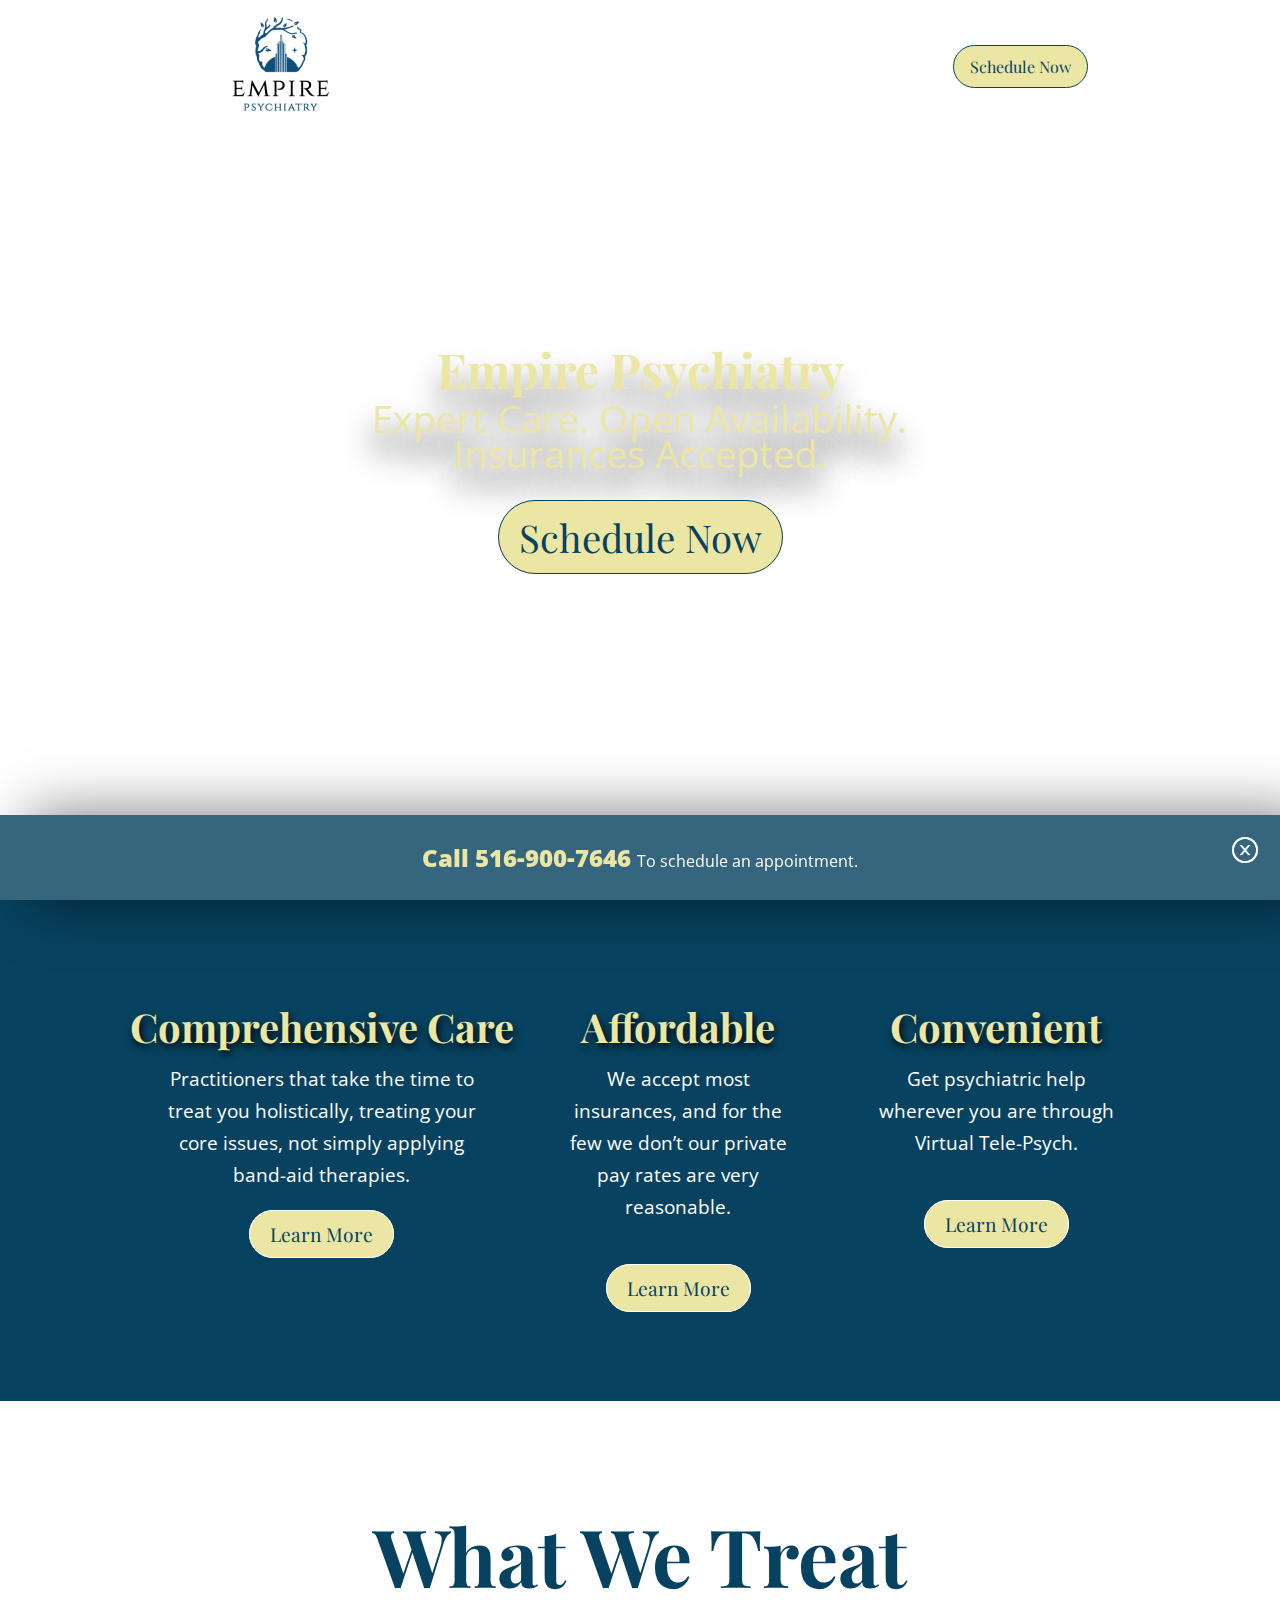
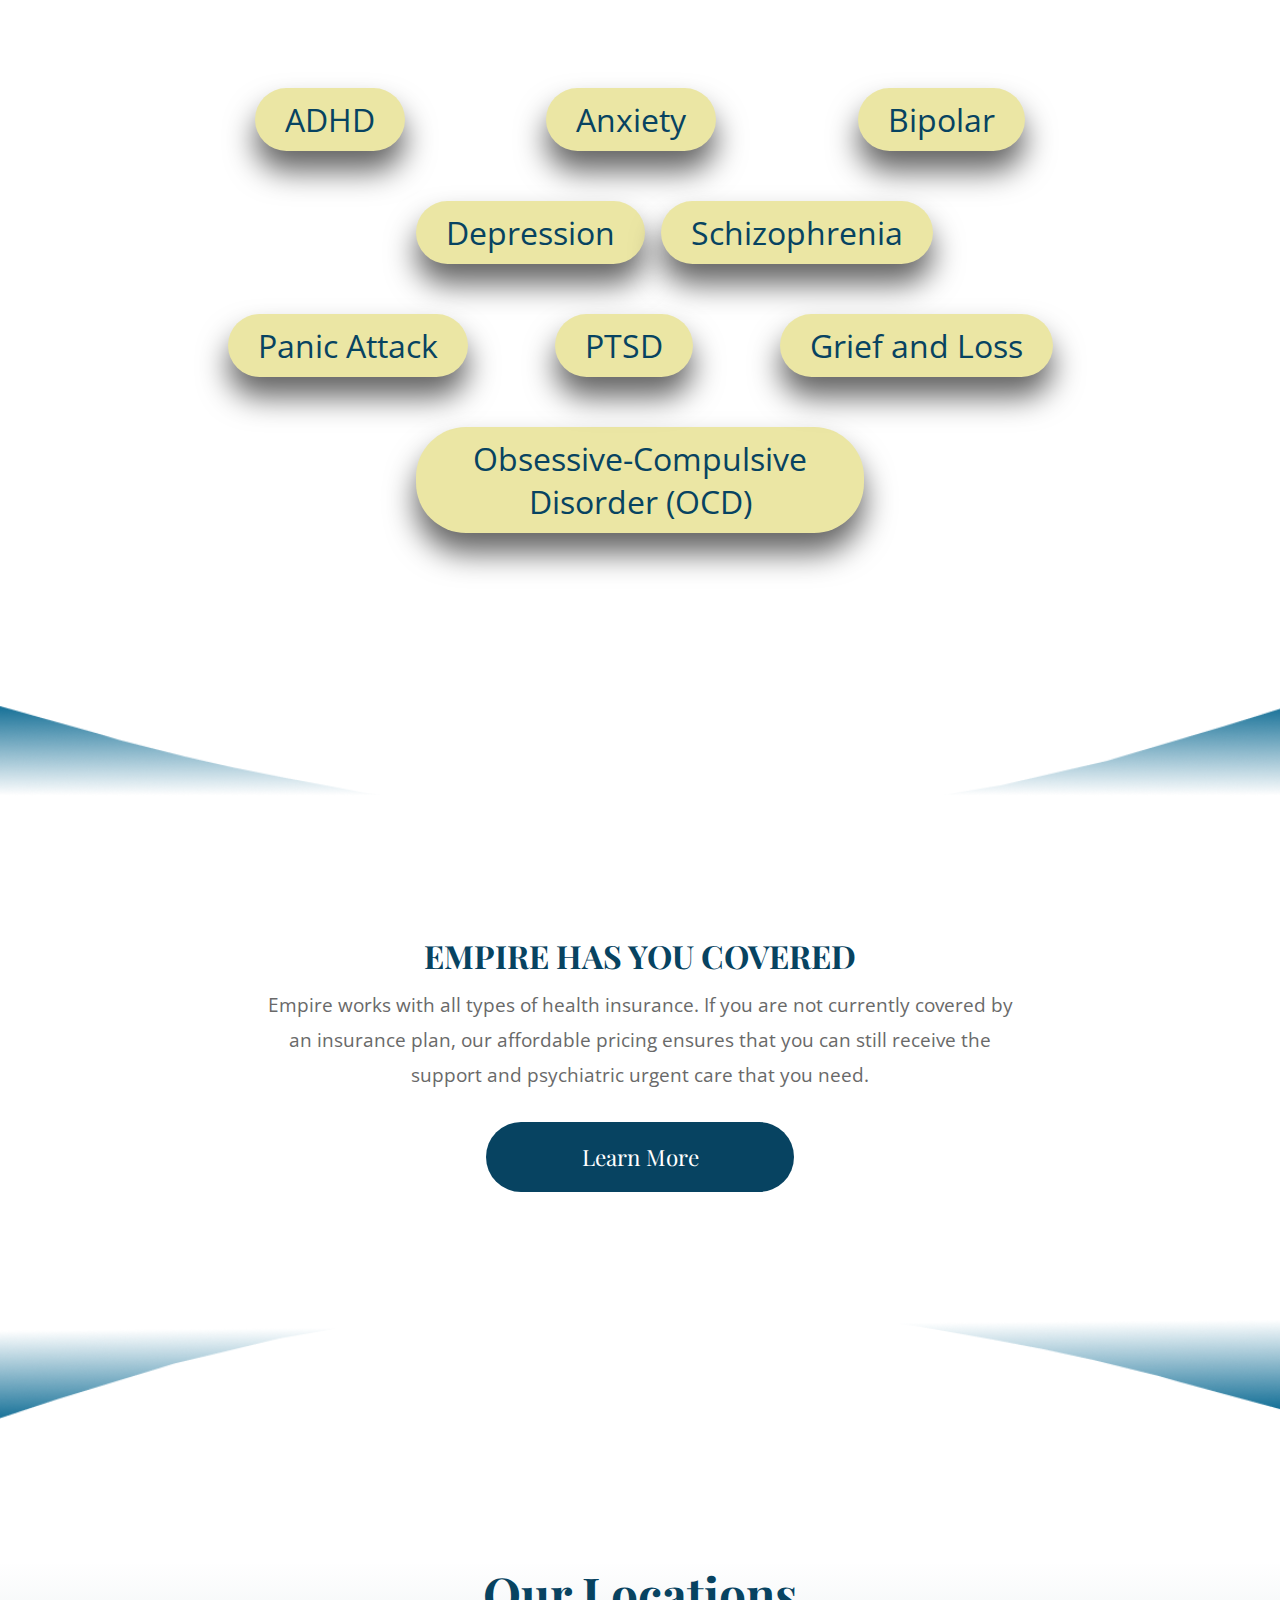
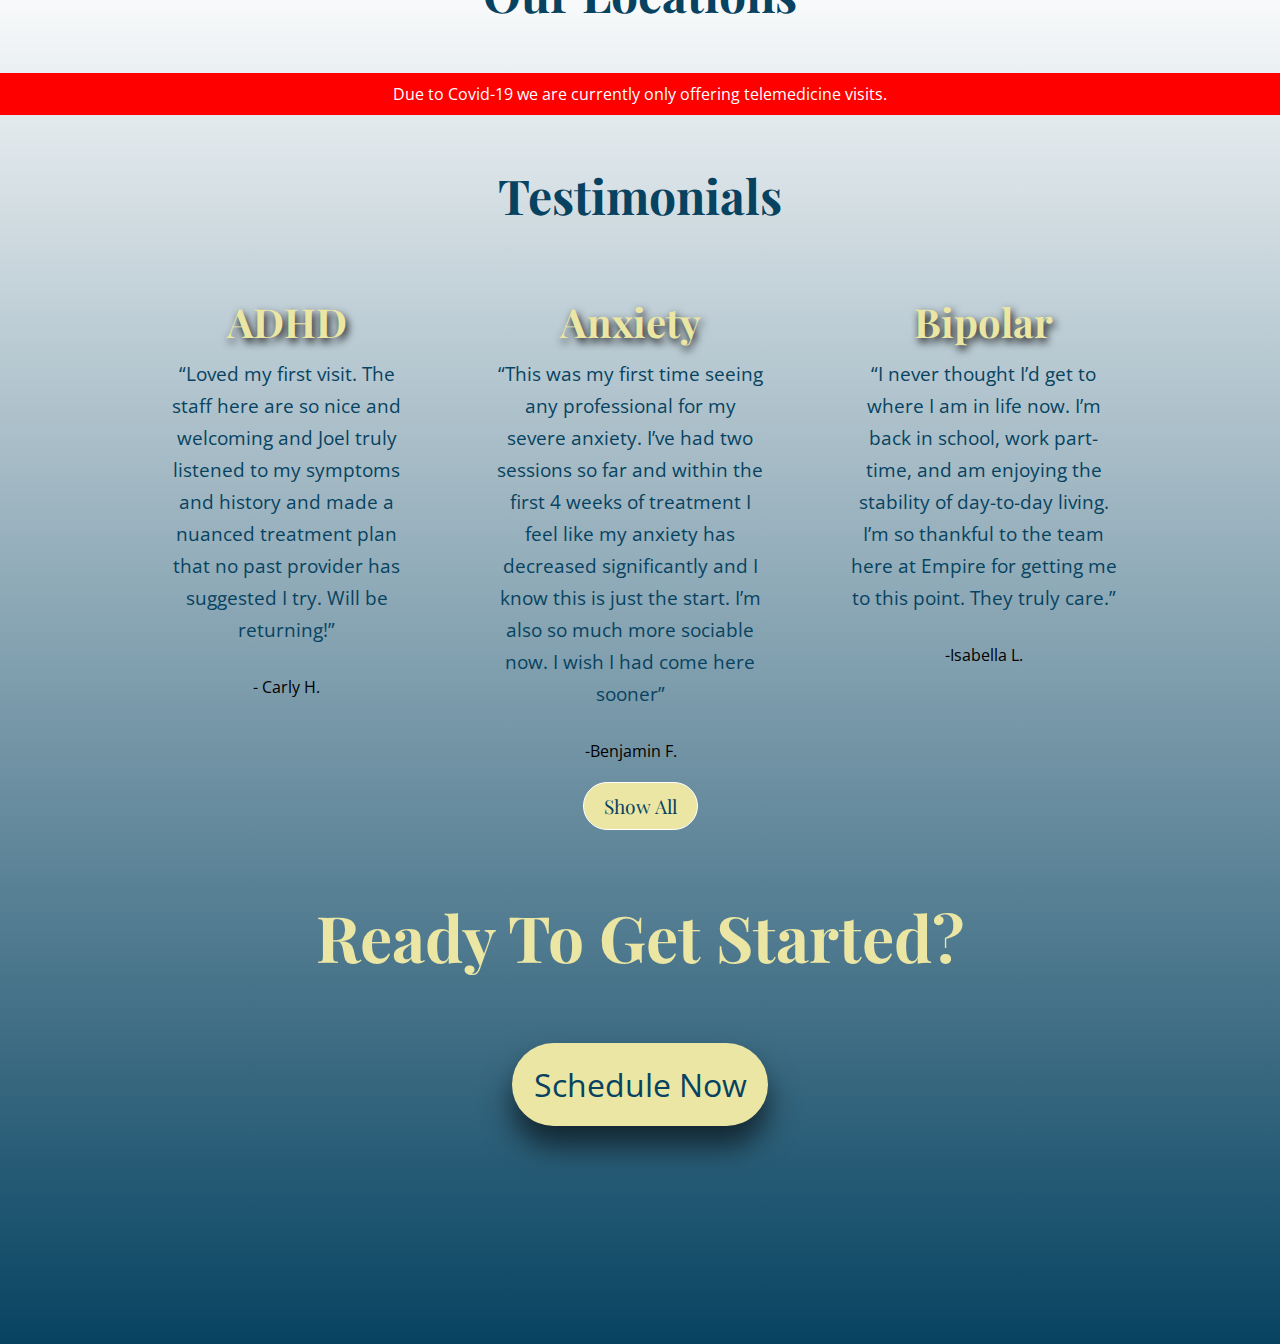
==== index.html @ 3fda1653 "nav change" ====
<!DOCTYPE html>
<html lang="en">
<head>
    <meta charset="UTF-8">
    <meta name="viewport" content="width=device-width, initial-scale=1.0">
    <title>Empire Psychiatry | Home</title>
    
<link rel="preconnect" href="https://fonts.gstatic.com">
<link href="https://fonts.googleapis.com/css2?family=Open+Sans&family=Playfair+Display:wght@500&display=swap" rel="stylesheet">
    <link rel="stylesheet" href="style.css">
</head>
<body>
    

    <nav id="navbar">
        
        <div class="innerNav">
            <div id="logo">
               <a href="/"> <img src="images/BlueTransparent.png" alt=""></a>
            </div>
            <div class="links">
                <ul>
                    <li><a href="#">Home</a></li>
                    <li><a href="/about.html">About Us</a></li>
                    <li><a href="#whatWeTreat">Services</a></li>
                    <li><a href="/fees.html">Fees</a></li>
                    <li>     <a data-check="noActive" class="btn lrg" href="/schedule.html"> Schedule Now</a></li>
                </ul>
            </div>
        </div>
        
       <div onclick="openNav()" class="openMobile"><img src="/images/open.png" alt=""></div>
    </nav>
  
    <video playsinline autoplay muted loop  id="bgvid">
        <source src="mainVid.mp4" type="video/mp4">
      </video>
      <header class="viewport-header">
        <div>
            <h1>
                Empire Psychiatry
              </h1>
              <p>Expert Care. Open Availability. Insurances Accepted.</p>
                   <a data-check="noActive" class="btn lrg" href="/schedule.html"> Schedule Now</a>
        </div>
      </header>
      <div id="topCards">
        <div  class="cards">
          <div class="card">
              <div>
                <h2>Comprehensive Care</h2>
                <p>Practitioners that take the time to treat you holistically, treating your core issues,  not simply applying band-aid therapies.</p>
                <a href="/about.html" class="btn">Learn More</a>
              </div>
          </div>
          <div class="card">
            <div>
              <h2>Affordable </h2>
              <p>We accept most insurances, and for the few we don’t our private pay rates are very reasonable. </p>
                <br>
              <a href="/fees.html" class="btn">Learn More</a>
            </div>
        </div>
        <div class="card">
            <div>
              <h2>Convenient</h2>
              <p>Get psychiatric help wherever you are through Virtual Tele-Psych.</p>
              <br>
              <a href="#tele" class="btn">Learn More</a>
            </div>
        </div>
      </div>
      </div>
      
      <div class="content">
          
          <div id="whatWeTreat">
            <h2>What We Treat</h2>
            <div class="bubbles">
                <div class="bubbleTop">
                    <div data-name="adhd" class="bubble ">ADHD </div>
                    <div data-name="anx" class="bubble ">Anxiety </div>
                    <div data-name="bip" class="bubble ">Bipolar </div>
                </div>
                <div class="bubbleMid">
                    <div data-name="depr" class="bubble ">Depression </div>
                    <div data-name="schiz" class="bubble ">Schizophrenia </div>
                </div>
                <div class="bubbleMid2">
                    <div data-name="panA" class="bubble ">Panic Attack </div>
                    <div data-name="ptsd" class="bubble ">PTSD </div>
                    <div data-name="grief" class="bubble ">Grief and Loss </div>
                </div>
                <div class="bubbleBottom">
                    <div data-name="ocd" class="bubble ">Obsessive-Compulsive Disorder (OCD) </div>
                </div>
            </div>
      </div>
      </div>
     
      <div id="covered">
<div class="leaf">
    <h2>EMPIRE HAS YOU COVERED</h2>
    <p>Empire works with all types of health insurance. If you are not currently covered by an insurance plan, our affordable pricing ensures that you can still receive the support and psychiatric urgent care that you need.</p>
    <a href="/fees.html" class="btn noBorder">Learn More</a>
</div>
      </div>
<div class="content2">
    <div id="locations">
        <h3>Our Locations</h3>
        <p style="background: red; color: white; padding: 10px">Due to Covid-19 we are currently only offering telemedicine visits. </p>
    </div>
          <div id="testimonials">
              <h3>Testimonials</h3>
            <div class="cards test">
                <div class="card">
                    <div>
                      <h2>ADHD</h2>
                      <p>“Loved my first visit. The staff here are so nice and welcoming and Joel truly listened
                        to my symptoms and history and made a nuanced treatment plan that no past
                        provider has suggested I try. Will be returning!”</p>
                     <span>- Carly H.</span>
                    </div>
                </div>
                <div class="card">
                  <div>
                    <h2>Anxiety</h2>
                    <p>“This was my first time seeing any professional for my severe anxiety. I’ve had two
                      sessions so far and within the first 4 weeks of treatment I feel like my anxiety has
                      decreased significantly and I know this is just the start. I’m also so much more
                      sociable now. I wish I had come here sooner”</p>
                   <span> -Benjamin F.</span>
                  </div>
              </div>
              <div class="card">
                  <div>
                    <h2>Bipolar</h2>
                    <p>“I never thought I’d get to where I am in life now. I’m back in school, work part-time,
                      and am enjoying the stability of day-to-day living. I’m so thankful to the team here at
                      Empire for getting me to this point. They truly care.”</p>
                   <span>-Isabella L.</span>
                  </div>
              </div>
             
            </div>
            <div class="showTest">
              <button id="showTestBtn" class="btn">Show All</button>
            </div>
            <div class="hiddenTest">
              <div class="card">
                <div>
                  <h2>Depression</h2>
                  <p>“My memory was foggy for months and I was always tired, among a few other issues
                    I was having. I decided to get treatment by Empire for what I thought was insomnia,
                    but after my first meeting I was diagnosed with depression. By targeting my
                    depression, my other symptoms got so much better. I have more energy, and my
                    mental clarity is the way it used to be years ago. Thank you for such a thorough
                    assessment, and for knowing how to treat me better than I would’ve ever thought.”</p>
                 <span>- Konstantin C.</span>
                </div>
            </div>
            <div class="card">
              <div>
                <h2>PTSD</h2>
                <p>“I’ve been dealing with PTSD the last few years and have been a mess, to say the
                  least. I’ve tried pretending everything was fine until I knew I needed help. Dr. Joel
                  has been amazing, and I finally see a path towards normalcy. The entire staff is so
                  warm and welcoming and made me feel at ease. Highly recommend.”</p>
               <span>- Daniel L.</span>
              </div>
          </div>
          <div class="card">
              <div>
                <h2>Panic</h2>
                <p>“There is no magic bullet for panic disorder. There is appropriate medication,
                  therapy and guidance, and a ton of hard work. I never thought I could take the steps
                  to get better until I came here and started treatment at Empire. Things are still a
                  challenge for me, but I have come so far under their care. I am so grateful.”</p>
               <span>- Dawn R.</span>
              </div>
          </div>
          <div class="card">
            <div>
              <h2>General</h2>
              <p>“This is the first place that I actually look forward to going to sessions. Everyone is so
                nice, and I was weaned off a ton of unnecessary medications my previous doctor put
                me on, and switched to only a couple that make such a improvement in my
                symptoms. The difference with Empire is night and day.”</p>
             <span>- Sonya J.</span>
            </div>
        </div>
            </div>
          </div>
    
          <div id="ready">
              <h3>Ready To Get Started?</h3>
              
                <div class="bubbleBottom">
                 
                  <a class="bubble noBorder"href="/schedule.html"> Schedule Now</a>
                </div>
                
           
          </div>
</div>
<!-- The Modal -->
<div id="myModal" class="modal">

    <!-- Modal content -->
    <div class="modal-content">
      <span class="close">&times;</span>
      <h3 id="theTitle"></h3>
      <p id="theBody"></p>
      <a data-check="noActive" class="btn lrg" href="/schedule.html"> Schedule Now</a>
    </div>
  
  </div>
 <!-- The overlay -->
 <div id="myNav" class="overlay">

    <!-- Button to close the overlay navigation -->
    <a href="javascript:void(0)" class="closebtn" onclick="closeNav()">&times;</a>
  
    <!-- Overlay content -->
    <div class="overlay-content">
       <a  href="#">Home</a>
       <a href="/about.html">About Us</a>
       <a href="#whatWeTreat">Services</a>
       <a href="/fees.html">Fees</a>
       <a class="btn" href="/schedule.html">Schedule Now</a>
    </div>
  
  </div>
  
<footer>
  <img src="/images/close.png" alt="">
  <div>
    <p><a href="tel:+1 516-900-7646 ">Call 516-900-7646 </a>To schedule an appointment.</p>

  </div>
</footer>
  <script src="info.js"></script>
    <script src="main.js"></script>
</body>
</html>
---- style.css ----
@import url('https://fonts.googleapis.com/css2?family=Yellowtail&display=swap');

:root {
    --main-bg-color: #074361;
    --secondary: #ebe6a4;
  }
  

* {
    box-sizing: border-box;
}

html{
    scroll-behavior: smooth;
}

body {
    margin: 0;
    padding: 0;
    font-family: 'Open Sans', sans-serif;
   
}

footer{
    position: fixed;
    bottom: 0;
    left: 0;
    width: 100%;
    padding: 10px 0;
    background:#074361d0;
    box-shadow: 30px 0 60px rgba(0, 0, 0, 0.541);
    animation: fadeInUp ease 3s ;
    animation-iteration-count: 1; 
    animation-fill-mode: forwards; 
}

footer div{
    width: 70%;
    margin: 0 auto;
    text-align: center;
}

footer img {
    position: absolute;
    right: 20px;
    top: 20px;
    cursor: pointer;
}

footer div p a {
    font-size: 24px;
    text-decoration: none;
    color: var(--secondary);
    font-weight: 900;
}

footer div p {
    color: white;
}

#topCards{
    background: var(--main-bg-color);
}
.big{
    font-family: 'Playfair Display', serif;
    font-size: 1.8rem;
}

h1, nav a, .btn {
    /* font-family: 'Cinzel Decorative', cursive; */
    font-family: 'Playfair Display', serif;
}
.cursive{
    font-family: 'Yellowtail', cursive;
    font-size: 2rem;
}
nav{
    width: 100%;
    height: auto;
    background:#d3dbdf00;
    position: absolute;
    top: 0;
    left: 0;
  z-index: 99;
  animation: fadeInDown ease 3s ;
    animation-iteration-count: 1; 
    animation-fill-mode: forwards; 
}
.noAnim{
    animation: none;
}
.innerNav{
    width: 70%;
    margin: 0 auto;
    display: grid;
    padding: 10px 0 20px 0;
    grid-template-columns: 20% 80%;
}

#logo, .links{
    width: 100%;

}

#logo{
    display: flex;
    justify-content: center;
    align-items: center;
}

.links{
    display: flex;
    justify-content: center;
    align-items: center;
}

.links ul {
    list-style-type: none;
    display: flex;
    justify-content: space-between;
    align-items: center;
    width: 100%;
    height: 100%;
}

.links li{
    width: 100%;
    height: 100%;
    display: flex;
    justify-content: center;
    align-items: center;
}

.links a {
    text-decoration: none;
    color:  white;
    font-size: 1.3rem;
    transition: 0.5s;
}

.links a:hover{
    /* text-decoration: overline; */
    color: var(--secondary);
}

.btn{
    background:var(--secondary);
    color:  var(--main-bg-color) !important;
    border: 1px solid #ffffff;
    padding: 10px 20px;
    border-radius: 50px;
    text-decoration: none !important;
    transition: 0.5s;
    text-align: center;
}

.btn:hover{
    background:  var(--main-bg-color);
    color: #ffffff !important;
    box-shadow: 0 20px 30px rgba(0, 0, 0, 0.541);
}
main{
    width: 100vw;
    height: 80vh;
    
    overflow: hidden;
}

/* .mobileNav{
    width: 300px;
    height: 100vh;
    position: fixed;
    top: 0;
    left: 0;
    background: white;
}

.mobileNav ul{
    list-style: none;
    margin: 0 auto;
    width: 90%;
    display: grid;

} */


video {
    object-fit: cover;
    width: 100%;
    height: 100%;
    position: absolute;
    top: 0;
    left: 0;
    animation: fadeInAnimation ease 3s ;
    animation-iteration-count: 1; 
    animation-fill-mode: forwards; 
  }

  .viewport-header {
    position: relative;
    width: 100%;
    height: 100vh;
    text-align: center;
    display: flex;
    align-items: center;
    justify-content: center;
    /* margin: 0 0 50px 0; */
    /* padding-top: 100px; */
     animation: fadeInLeft ease 3s ;
    animation-iteration-count: 1; 
    animation-fill-mode: forwards; 

  }

  .schedule-header{
    position: relative;
    width: 100%;
    /* height: 100vh; */
    text-align: center;
    
    display: flex;
    align-items: center;
    justify-content: center;
    /* margin: 0 0 50px 0; */
    /* padding-top: 100px; */
     
    background:linear-gradient(var(--main-bg-color),rgba(255, 255, 255, 0.801) 10% );

  }

  .schedule-header h1{
      color: var(--main-bg-color);
      font-size: 3rem;
      
  }

  .schedule-header h2{
      color :var(--main-bg-color);
      width: 60%;
      margin: 0 auto;
  }

  .scheduleOverlay{
    padding: 200px 0;
    width: 100%;
    height: 100%;
    background: rgba(255, 255, 255, 0);
    display: flex;
    justify-content: center;
    align-items: center;
    text-align: center;
    
}

.fees-header{
    position: relative;
    width: 100%;
    height: 100vh;
    text-align: center;
    
    
    /* margin: 0 0 50px 0; */
    
     
    background:linear-gradient(var(--main-bg-color), white);

}

.feesOverlay{
    padding-top: 100px;
    width: 100%;
    height: 100%;
    background: rgba(0, 0, 0, 0.274);
    display: flex;
    justify-content: center;
    align-items: center;
    text-align: center;
}

.feesOverlay .cont{
    width: 70%;
    margin: 0 auto;
    background: var(--secondary);
    padding: 20px;
    border-radius: 0.3rem;
    color: var(--main-bg-color);
    border: 5px outset;
}

.feesOverlay .cont div{
    width: 60%;
    margin: 0 auto;
    padding-bottom: 50px;
}

.fees-header h1{
    font-size: 3rem;
}

.feesOverlay p{
    font-size: 1.4rem;
}


form .form-all{
    border-radius: 0.3rem !important;
}


  .fadeInLeft {
    animation: fadeInLeft ease 3s ;
    animation-iteration-count: 1; 
    animation-fill-mode: forwards; 
  }

  .fadeInUp{
    animation: fadeInUp ease 3s ;
    animation-iteration-count: 1; 
    animation-fill-mode: forwards; 
  }
#testimonials p, .hiddenTest .card p {
    color: var(--main-bg-color);
}
 

  @keyframes fadeInAnimation { 
    0% { 
        opacity: 0; 
    } 
    100% { 
        opacity: 1; 
     } 
} 
@keyframes fadeInLeft {
    0% {
       opacity: 0;
       transform: translateX(-1000px);
    }
    100% {
       opacity: 1;
       transform: translateX(0);
    }
 } 

 @keyframes fadeInUp{
    0% {
       opacity: 0;
       transform: translateY(1000px);
    }
    100% {
       opacity: 1;
       transform: translateY(0);
    }
 } 

 @keyframes fadeInDown {
    0% {
       opacity: 0;
       transform: translateY(-1000px);
    }
    100% {
       opacity: 1;
       transform: translateX(0);
    }
 } 



  .viewport-header h1{

      font-size: 6rem;
     
      color: var(--secondary);
      padding: 0;
      /* -webkit-text-stroke-width:1.2px;
  -webkit-text-stroke-color: #FFFEF1; */
      margin: 0;
      text-shadow: 0 20px 30px rgba(0, 0, 0, 0.527);
  }

  .viewport-header p{
    padding: 0 0 40px 0;
    margin: 0 auto;
    width: 70%;
    /* -webkit-text-stroke-width: 1px;
  -webkit-text-stroke-color: #0E6C94; */
    color:var(--secondary);
    text-shadow: 0 20px 30px rgba(0, 0, 0, 0.795);
    font-size: 2.7rem;
    /* font-weight: bold; */
  }

  .viewport-header .btn{
      font-size: 2.4rem;
    
  }



  .content{
    background:white;
  }

  .content2{
    background: linear-gradient(#ffffff00,  var(--main-bg-color));
  }

.cards{
    padding:100px 0;
    width: 80%;
    margin: 0 auto;
    display: grid;
    grid-template-columns: repeat(3, auto);
    grid-gap: 1em;
    
}

.card {
    text-align: center;
    width: 100%;
    height: 100%;
    display: grid;
}

.card h2{
    font-size: 2.5rem;
    color: var(--secondary);
    margin: 0;
    padding: 0;
    text-shadow: 2px 4px 8px black;
    font-family: 'Playfair Display', serif;
}

.card p{
    font-size: 1.2rem;
    margin: 10px auto 30px auto;
    color:white;
    line-height: 2rem;
   width: 80%;
    /* font-weight: bold; */
}

.card .btn {
    font-size: 1.2rem;
}

.bubbles{
    width: 70%;
    margin: 0 auto;
    padding: 30px 0;
    text-align: center;
}

.bubbleTop{
    width: 100%;
    display: grid;
    grid-template-columns: repeat(3, auto);
    grid-gap: 1em;
    text-align: center;
    
}

.bubbleMid{
    width: 50%;
    display: grid;
    grid-template-columns: repeat(2, auto);
    text-align: center;
    grid-gap: 1em;
    margin: 50px auto;
}

.bubbleMid2{
    width: 100%;
    display: grid;
    text-align: center;
    grid-template-columns: repeat(3, auto);
    grid-gap: 1em;
}

.bubbleBottom{
    margin: 50px auto;
        width: 50%; 
}
.bubble{
    background: var(--secondary);
    padding: 10px 30px;
    border-radius: 50px;
    width: auto;
    font-size: 2rem;
    margin: 0 auto;
    color:  var(--main-bg-color);
    box-shadow: 0 20px 30px rgba(0, 0, 0, 0.61);
    cursor: pointer;
    transition: 0.5s;
    text-decoration: none;
}

.bubble:hover{
    background:   var(--main-bg-color);
    color: var(--secondary);
    box-shadow: 0 10px 15px rgba(0, 0, 0, 0.466);
}
#whatWeTreat {
    text-align: center;
}

#whatWeTreat h2{
    font-size: 5rem;
    color: var(--main-bg-color);
    margin: 0;
    padding: 100px 0 50px 0;
    font-family: 'Playfair Display', serif;
}

#whatWeTreat p{
    color: #696969;
}

#covered{
    width: 100%;
  height:100vh;
    text-align: center;
    background: url(/images/backgroundSwoop.png) no-repeat;
    background-size: cover;
    background-position: center;
    display: flex;
    justify-content: center;
    align-items: center;
}

#covered div{
    width: 60%;
    margin: 0 auto;
}

#covered h2{
    font-size: 3rem;
    color:  var(--main-bg-color);
    font-family: 'Playfair Display', serif;
    padding: 0;
    margin: 0;
}

#covered p{
    font-size: 2em;
    line-height: 3.5rem;
    color: #696969;
    padding: 0;
    margin: 10px 0 30px 0;
}



#covered .btn{
    background:  var(--main-bg-color) !important;
    color: white !important;
    font-size: 1.4rem;
}

#testimonials, #locations , #ready{
    text-align: center;
  
}

#testimonials, #ready{
    text-align: center;
    min-height: 50vh;
}

#testimonials h3, #locations  h3{
    font-size: 3rem;
    color:  var(--main-bg-color);
    font-family: 'Playfair Display', serif;

}

#ready h3{
    font-size: 4rem;
    color: var(--secondary);
    font-family: 'Playfair Display', serif;
}

#testimonials .test {
    padding: 20px 0 20px 0;
}

.ready img{
    width: 100px;
}



  .noBorder{
      border:none;
      width: 40%;
      margin: 0 auto;
      display: block;
      padding: 20px;
  }

  /* The Modal (background) */
.modal {
    display: none; /* Hidden by default */
    position: fixed; /* Stay in place */
    z-index: 1; /* Sit on top */
    left: 0;
    top: 0;
    width: 100%; /* Full width */
    height: 100%; /* Full height */
    overflow: auto; /* Enable scroll if needed */
    background-color: rgb(0,0,0); /* Fallback color */
    background-color: rgba(0,0,0,0.4); /* Black w/ opacity */
  }
  
  /* Modal Content/Box */
  .modal-content {
    background: var(--main-bg-color);
    margin: 15% auto; /* 15% from the top and centered */
    padding: 20px 20px 40px 20px;
    border: 10px outset #888;
    border-radius: 0.3rem;
    width: 80%; /* Could be more or less, depending on screen size */
    text-align: center;
  }
  
  /* The Close Button */
  .close {
    color: var(--secondary);
    float: right;
    font-size: 28px;
    font-weight: bold;
  }
  
  .close:hover,
  .close:focus {
    color: black;
    text-decoration: none;
    cursor: pointer;
  }

  #theTitle{
      color:  var(--secondary);
      font-size: 2.5rem;
      font-family: 'Playfair Display', serif;
  }

  #theBody {
      font-size: 1.4rem;
      width: 70%;
      margin: 0 auto;
      color: var(--secondary);
      padding-bottom: 40px;
  }

  .sticky {
    position: fixed;
    top: 0;
    width: 100%;
    background:  var(--main-bg-color);
    border-bottom: 2px solid white;
  }
  
  /* Add some top padding to the page content to prevent sudden quick movement (as the navigation bar gets a new position at the top of the page (position:fixed and top:0) */
  /* .sticky + .content {
    padding-top: 60px;
  } */

  .sticky a {
      font-size: 1.4rem;
     
  }

  .sticky a:hover{

      color: #b9b9b9;
  }

  .sticky img {
      width: 85px;
  }

  .sticky .innerNav{
      padding: 10px 0;
  }
  

 .contactWrap{
     width: 100%;
     margin: 0 auto;
     text-align: center;
     background: white;
 }
#bigWhite{
    width: 100%;
}

  button{
      font-size: 1.2rem;
      outline: none;
  }

 

  .lrg{
      width: 100% !important;
      font-size: 2rem;
      border: 1px solid  var(--main-bg-color);
  }


.openMobile{
    display: none;
}
  .openMobile img{
      width: 50px;
  }

  .mobileNav{
      display: none;
  }

  /* The Overlay (background) */
.overlay {
    /* Height & width depends on how you want to reveal the overlay (see JS below) */   
    height: 100%;
    width: 0;
    position: fixed; /* Stay in place */
    z-index: 1000; /* Sit on top */
    left: 0;
    top: 0;
    background-color:rgba(16, 66, 100, 0.979); 
    overflow-x: hidden; /* Disable horizontal scroll */
    transition: 0.5s; /* 0.5 second transition effect to slide in or slide down the overlay (height or width, depending on reveal) */
  }
  
  /* Position the content inside the overlay */
  .overlay-content {
    position: relative;
    top: 25%; /* 25% from the top */
    width: 100%; /* 100% width */
    text-align: center; /* Centered text/links */
    margin-top: 30px; /* 30px top margin to avoid conflict with the close button on smaller screens */
  }
  
  /* The navigation links inside the overlay */
  .overlay a {
    padding: 8px;
    text-decoration: none;
    font-size: 36px;
    color: #818181;
    display: block; /* Display block instead of inline */
    transition: 0.3s; /* Transition effects on hover (color) */
  }
  
  /* When you mouse over the navigation links, change their color */
  .overlay a:hover, .overlay a:focus {
    color: #f1f1f1;
  }
  
  /* Position the close button (top right corner) */
  .overlay .closebtn {
    position: absolute;
    top: 20px;
    right: 45px;
    font-size: 60px;
  }
.overlay .btn{
    width: 50%;
    margin: 0 auto;
}

.hiddenTest{
    width: 80%;
    margin: 0 auto;
    display: none;
    grid-template-columns: repeat(4, auto);
    grid-gap: 1em;
}

.about-header{
    background: url(/images/aboutBackground.jpg) no-repeat;
    background-size: cover;
    background-attachment: fixed;
    width: 100%;
    height: 70vh;
   
}
.overlayAbout{
    
    width: 100%;
    height: 100%;
    background: rgba(0, 0, 0, 0.274);
    display: flex;
    justify-content: center;
    align-items: center;
    text-align: center;
}

.overlayAbout div{
    animation: fadeInDown ease 3s ;
    animation-iteration-count: 1; 
    animation-fill-mode: forwards; 
}
.about-header h1{
    font-size: 5rem;
    color: var(--secondary);
    font-family: 'Playfair Display', serif;
}


.colorWrap{
    width: 100%;
    height: 100%;
    padding: 20px;
}
   
.about-body{
    width: 80%;
    margin: 0 auto;
    padding: 20px ;
    /* border: 10px solid #0e6c94; */
    border-radius: 0.3rem;
    background: white;
   
}
.underLine{
    text-decoration: underline;
}


.bigger{
    font-size: 2rem;
    font-family: 'Playfair Display', serif;
}




.about-body .img-box{
    display: inline;
    width: 250px;
    float: right;
    margin: 20px;
}

.about-body img{
    width: 250px;
}

  @media only screen and (max-width: 1600px){
    .links a{
        font-size: 1rem;
    }
.fees-header{
    height: auto;

}

footer img{
    width: 30px;
}
    .feesOverlay{
       padding: 200px 0 100px 0;
       
    }

    .feesOverlay .cont {
        width: 90%;
    }
    .feesOverlay .cont div, .contactWrap{
        width: 90%;
        margin: 0 auto;
    }

    .about-header h1{
        font-size: 3rem;
    }

    .about-body{
        width: 100%;
    }

    .about-body .img-box{
        float: none;
        margin: 0;
        width: 100%;
       position: relative;
        display: block;
    }

    .about-body .img-box img{
        display: block;
        margin: 0 auto;
        width: 30%;
        
    }

    .about-body .img-box .btn, .about-body .img-box img{
        display: block;
    }


    
    nav .btn {
        font-size: 1rem;
        padding: 10px;
    }

    .viewport-header h1 {
        font-size: 3rem;
    }

    .viewport-header p{
        font-size: 2.4rem;
        line-height: 2.2rem;
    }

    #covered{
        background-size: 100% 80%;
    }
    #covered h2{
        font-size: 2rem;
    }

    #covered p{
        font-size: 1.2rem;
        line-height: 2.2rem;
    }
  }

  @media only screen and (max-width: 1024px){
      nav {
          background:  var(--main-bg-color);
          position: fixed;
        z-index: 550;
          border-bottom: none;
      }
      .about-body .img-box img{
       
        width: 50%;
        
    }
      #theBody {
       
        width: 90%;
        margin: 0 auto;
        text-align: left;
        font-size: 1.2rem;
        line-height: 2rem;
    }

      .modal-content {
          margin: 25% auto;
          width: 90%;
      }

      .sticky{
        border-bottom: none;
      }

      #logo img{
          width: 80px;
      }

      .openMobile{
          display: block;
          position: absolute;
          top: 30px;
          right: 20px;
          cursor: pointer;
      }

      /* .openMobile img{
          margin-left: 30px;
      } */

      .innerNav{
          width: 100%;
          padding-left: 10px;
      }

      nav .links{
          display: none;
      }
      .overlay a {font-size: 20px}
      .overlay .closebtn {
        font-size: 40px;
        top: 15px;
        right: 35px;
      }

      .viewport-header h1{
          font-size: 2rem;
      }

      .viewport-header p{
          font-size: 1.5rem;
      }
     .cards{
         display: block;
         padding: 20px 0;
     }
     
     .card{
         margin: 20px 0 60px 0;
     }

     .card p{
         width: 90%;
     }

     #whatWeTreat{
         width: 90%;
         margin: 0 auto;
     }



     .bubbleTop, .bubbleMid, .bubbleMid2, .bubbleBottom{
         display: block;
         width: 100%;
     }
     .bubbles {
        width: 100%;
         margin: 0 auto;
     }
     .bubble{
         font-size: 1rem;
         padding: 10px;
         width: 100%;
         margin: 20px 0;
     }

     #whatWeTreat h2, #covered h2{
         font-size: 3rem;
     }

     .bubbleMid, .bubbleBottom{
         margin: 0 ;
     }

     #covered {
         height: auto;
         margin: 40px auto;
     }

     #covered h2{
         font-size: 1.8rem;
     }
     #covered div{
         width: 90%;
     }

     #covered p{
         font-size: 1.2rem;
         line-height: 2rem;
     }

     .sticky .innerNav{
         padding: 10px;
     }

     #ready .bubble{
         width: 50%;
         margin: 0 auto;
     }

     
    
    
   
  }
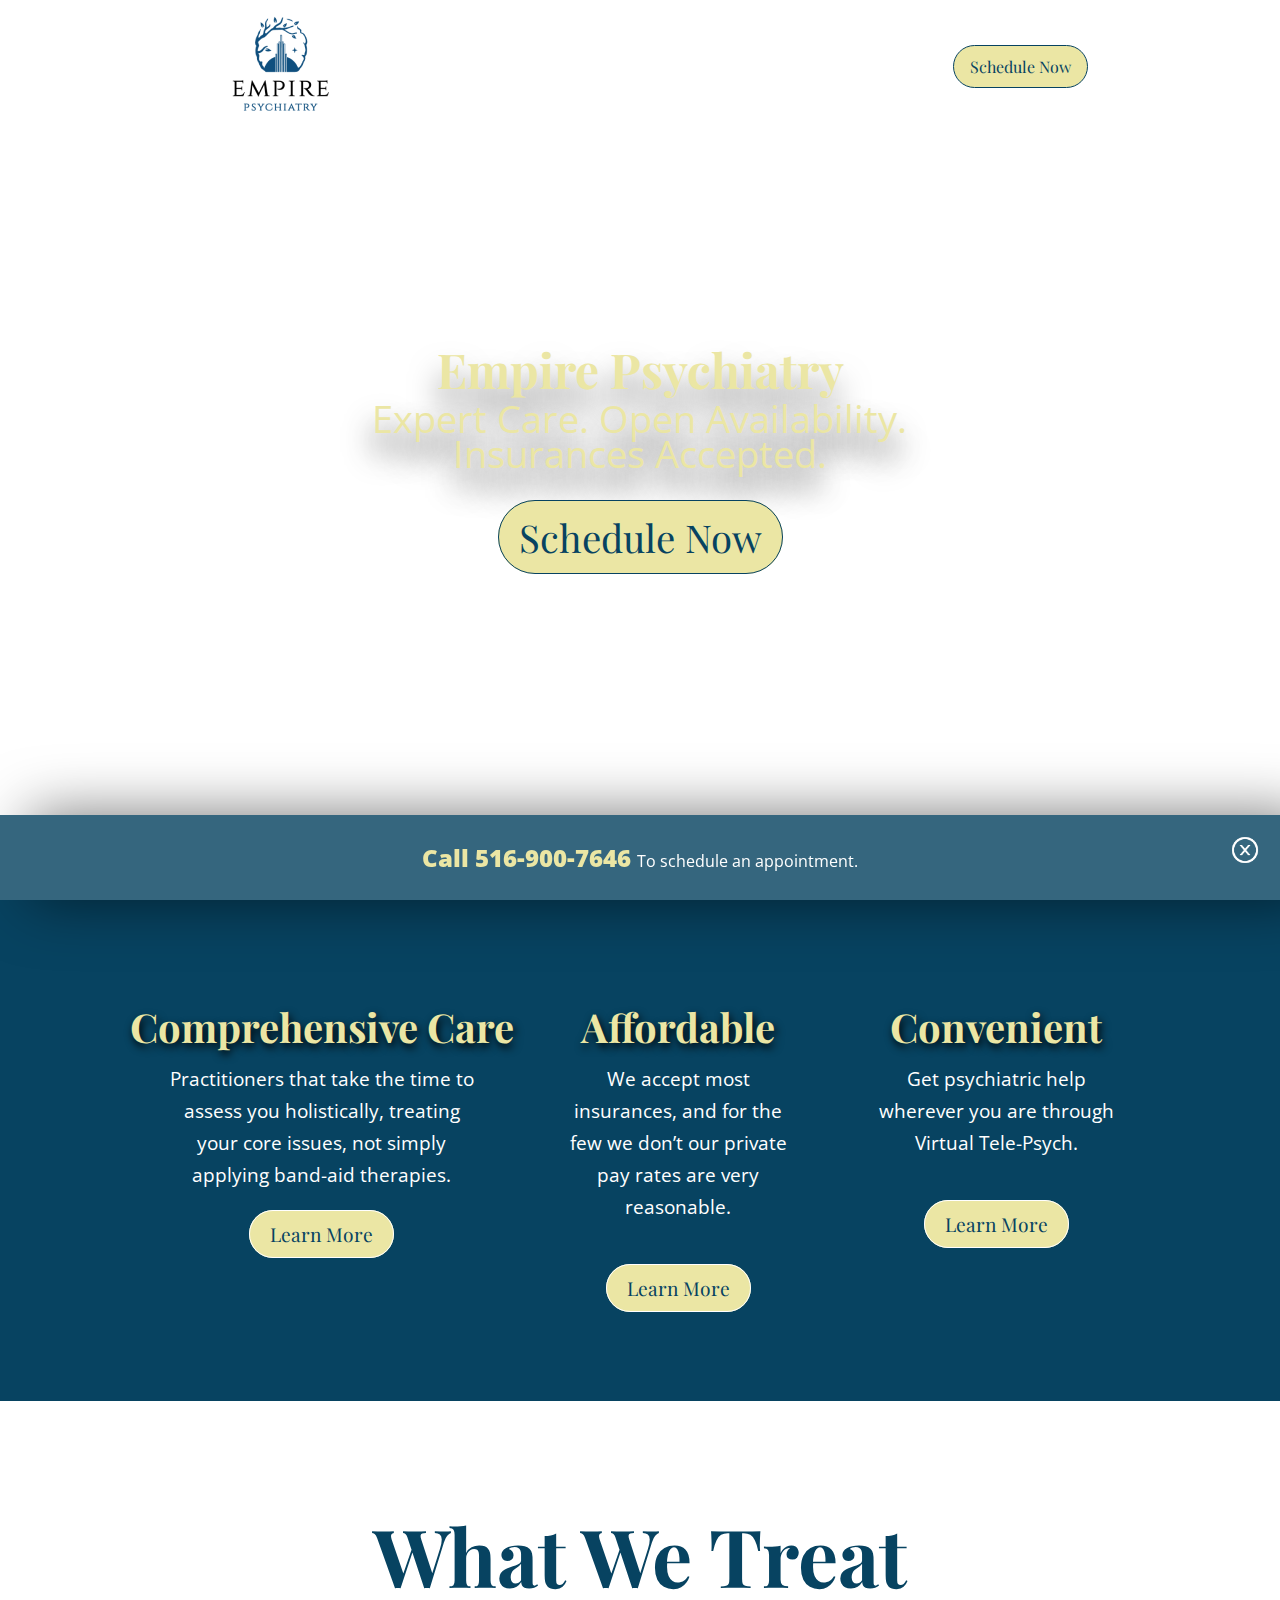
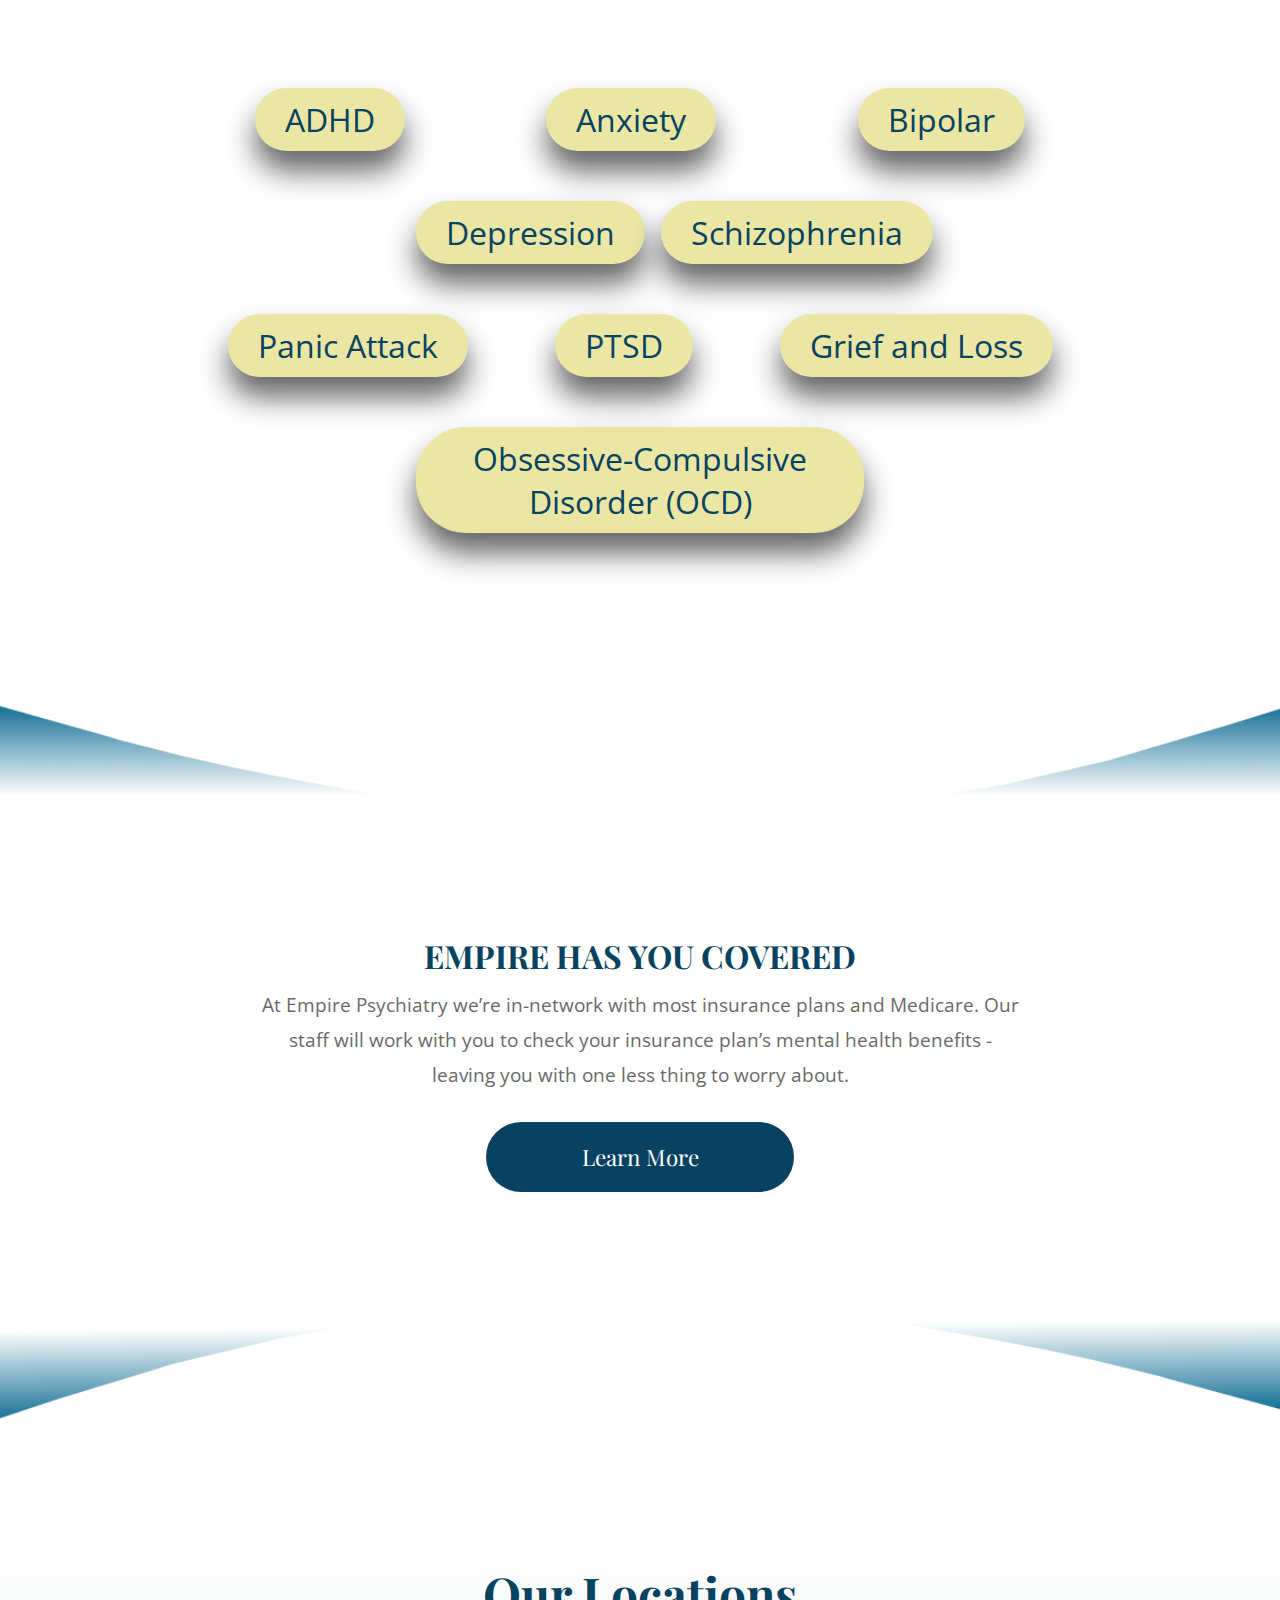
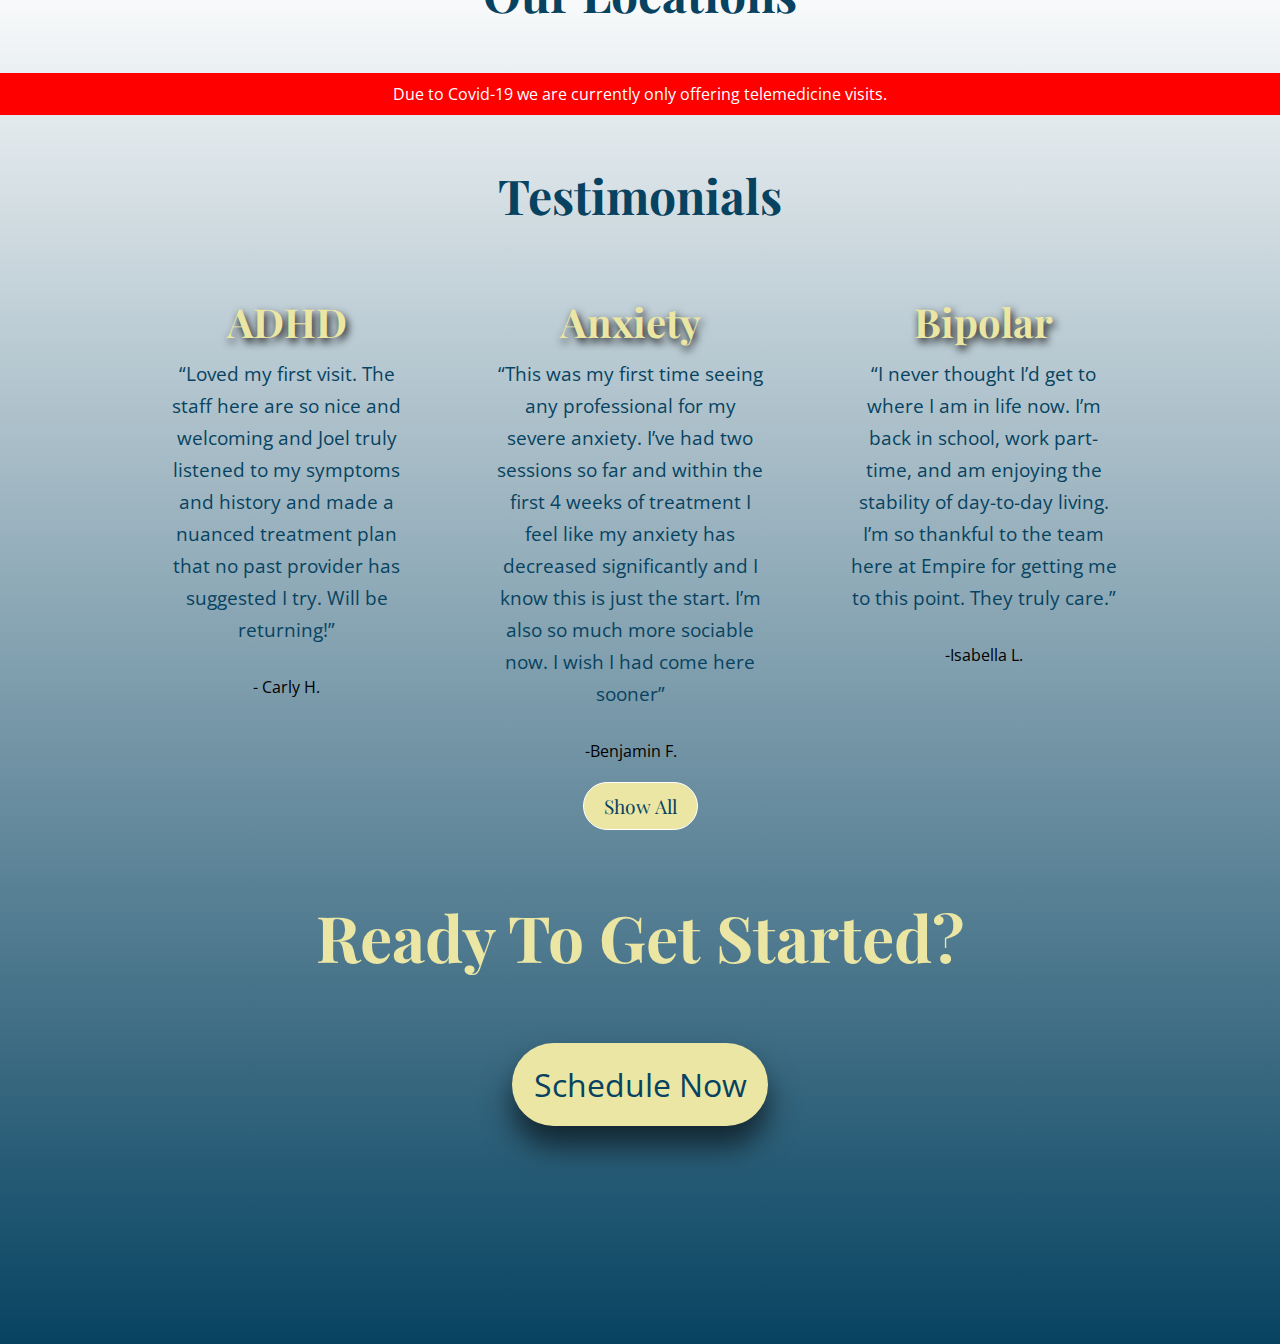
==== commit d246eb7e: "word play" ====
--- a/index.html
+++ b/index.html
@@ -49,7 +49,7 @@
           <div class="card">
               <div>
                 <h2>Comprehensive Care</h2>
-                <p>Practitioners that take the time to treat you holistically, treating your core issues,  not simply applying band-aid therapies.</p>
+                <p>Practitioners that take the time to assess you holistically, treating your core issues,  not simply applying band-aid therapies.</p>
                 <a href="/about.html" class="btn">Learn More</a>
               </div>
           </div>
@@ -66,7 +66,7 @@
               <h2>Convenient</h2>
               <p>Get psychiatric help wherever you are through Virtual Tele-Psych.</p>
               <br>
-              <a href="#tele" class="btn">Learn More</a>
+              <a href="#locations" class="btn">Learn More</a>
             </div>
         </div>
       </div>
@@ -101,7 +101,7 @@
       <div id="covered">
 <div class="leaf">
     <h2>EMPIRE HAS YOU COVERED</h2>
-    <p>Empire works with all types of health insurance. If you are not currently covered by an insurance plan, our affordable pricing ensures that you can still receive the support and psychiatric urgent care that you need.</p>
+    <p>At Empire Psychiatry we’re in-network with most insurance plans and Medicare. Our staff will work with you to check your insurance plan’s mental health benefits - leaving you with one less thing to worry about.</p>
     <a href="/fees.html" class="btn noBorder">Learn More</a>
 </div>
       </div>
--- a/style.css
+++ b/style.css
@@ -20,7 +20,23 @@
     font-family: 'Open Sans', sans-serif;
    
 }
-
+#result{
+    position: absolute;
+    top: 200px;
+    left: 0;
+    width: 100%;
+    text-align: center;
+    background: var(--secondary);
+   
+}
+
+#result a{
+    font-size: 24px;
+}
+
+#result p{
+    color: red;
+}
 footer{
     position: fixed;
     bottom: 0;
@@ -940,6 +956,13 @@
         width: 50%;
         
     }
+
+    .schedule-header h2{
+        width: 90%;
+    }
+
+  
+    
       #theBody {
        
         width: 90%;
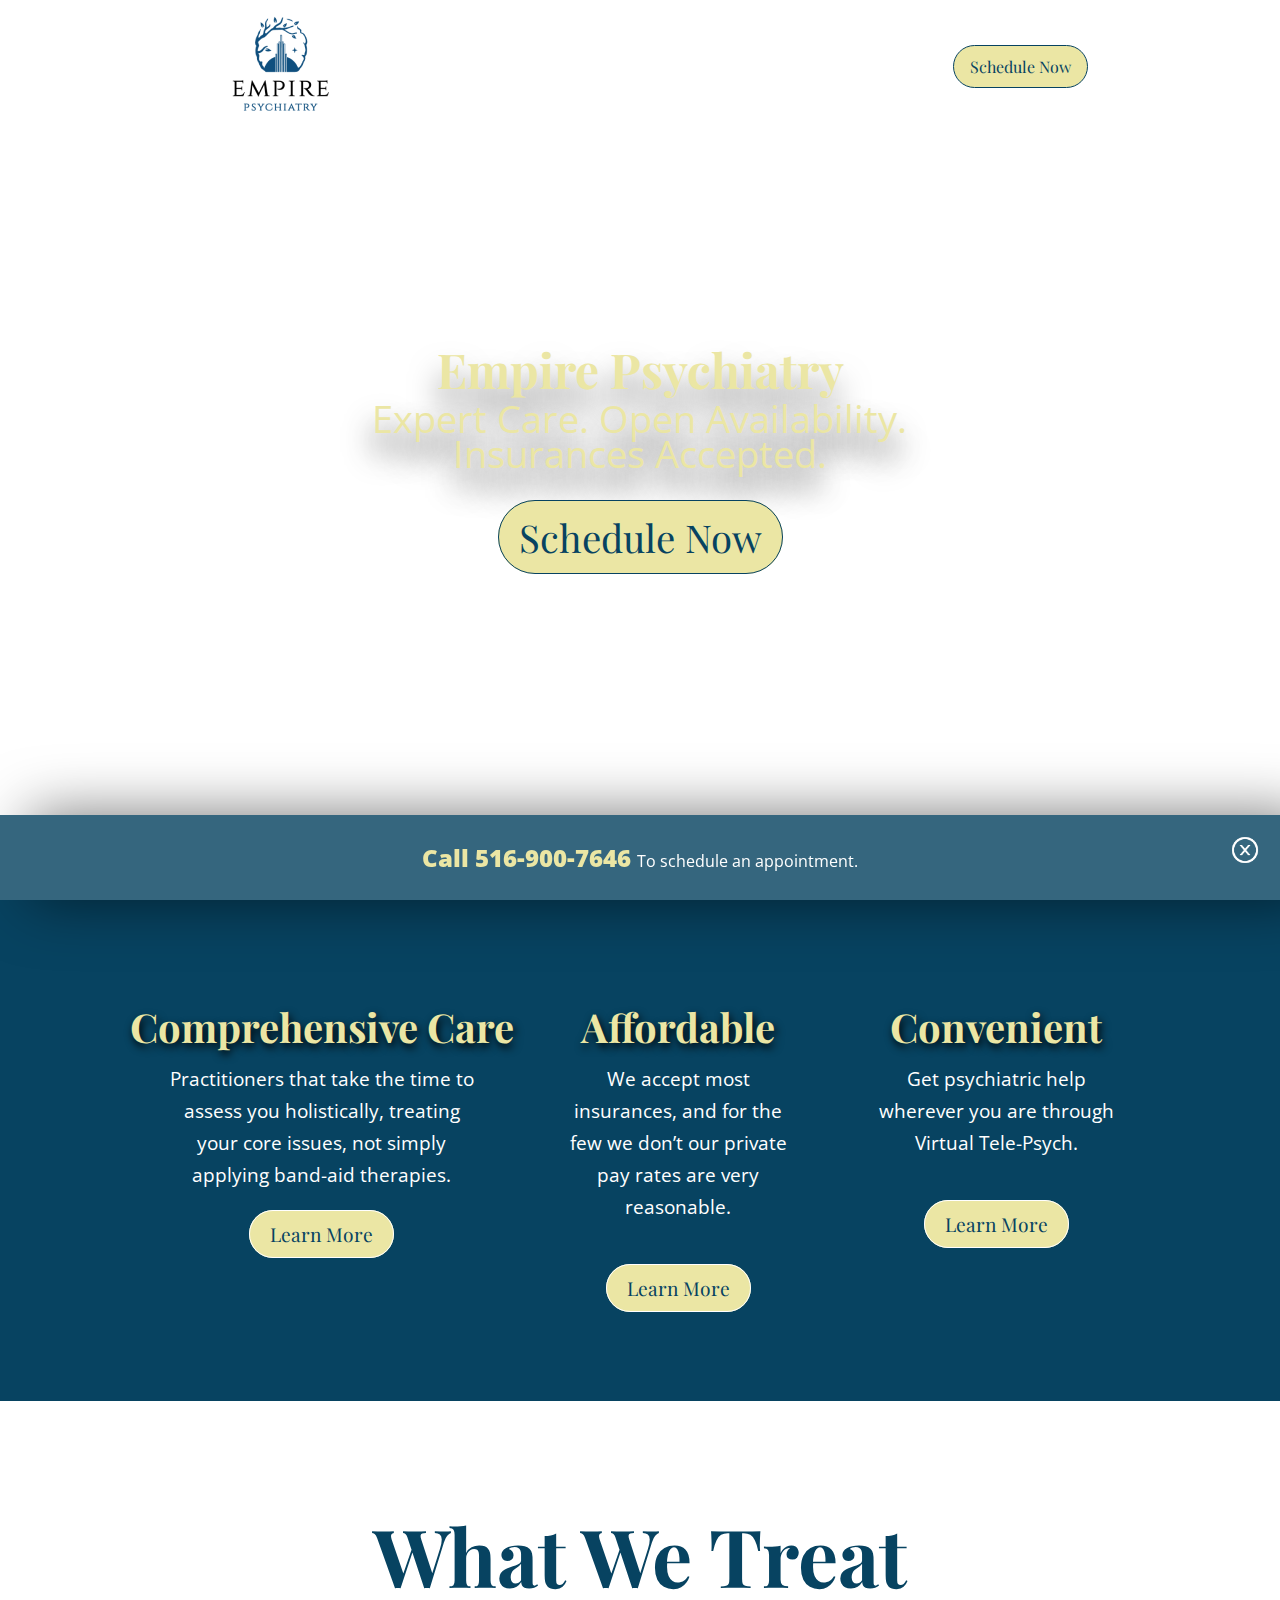
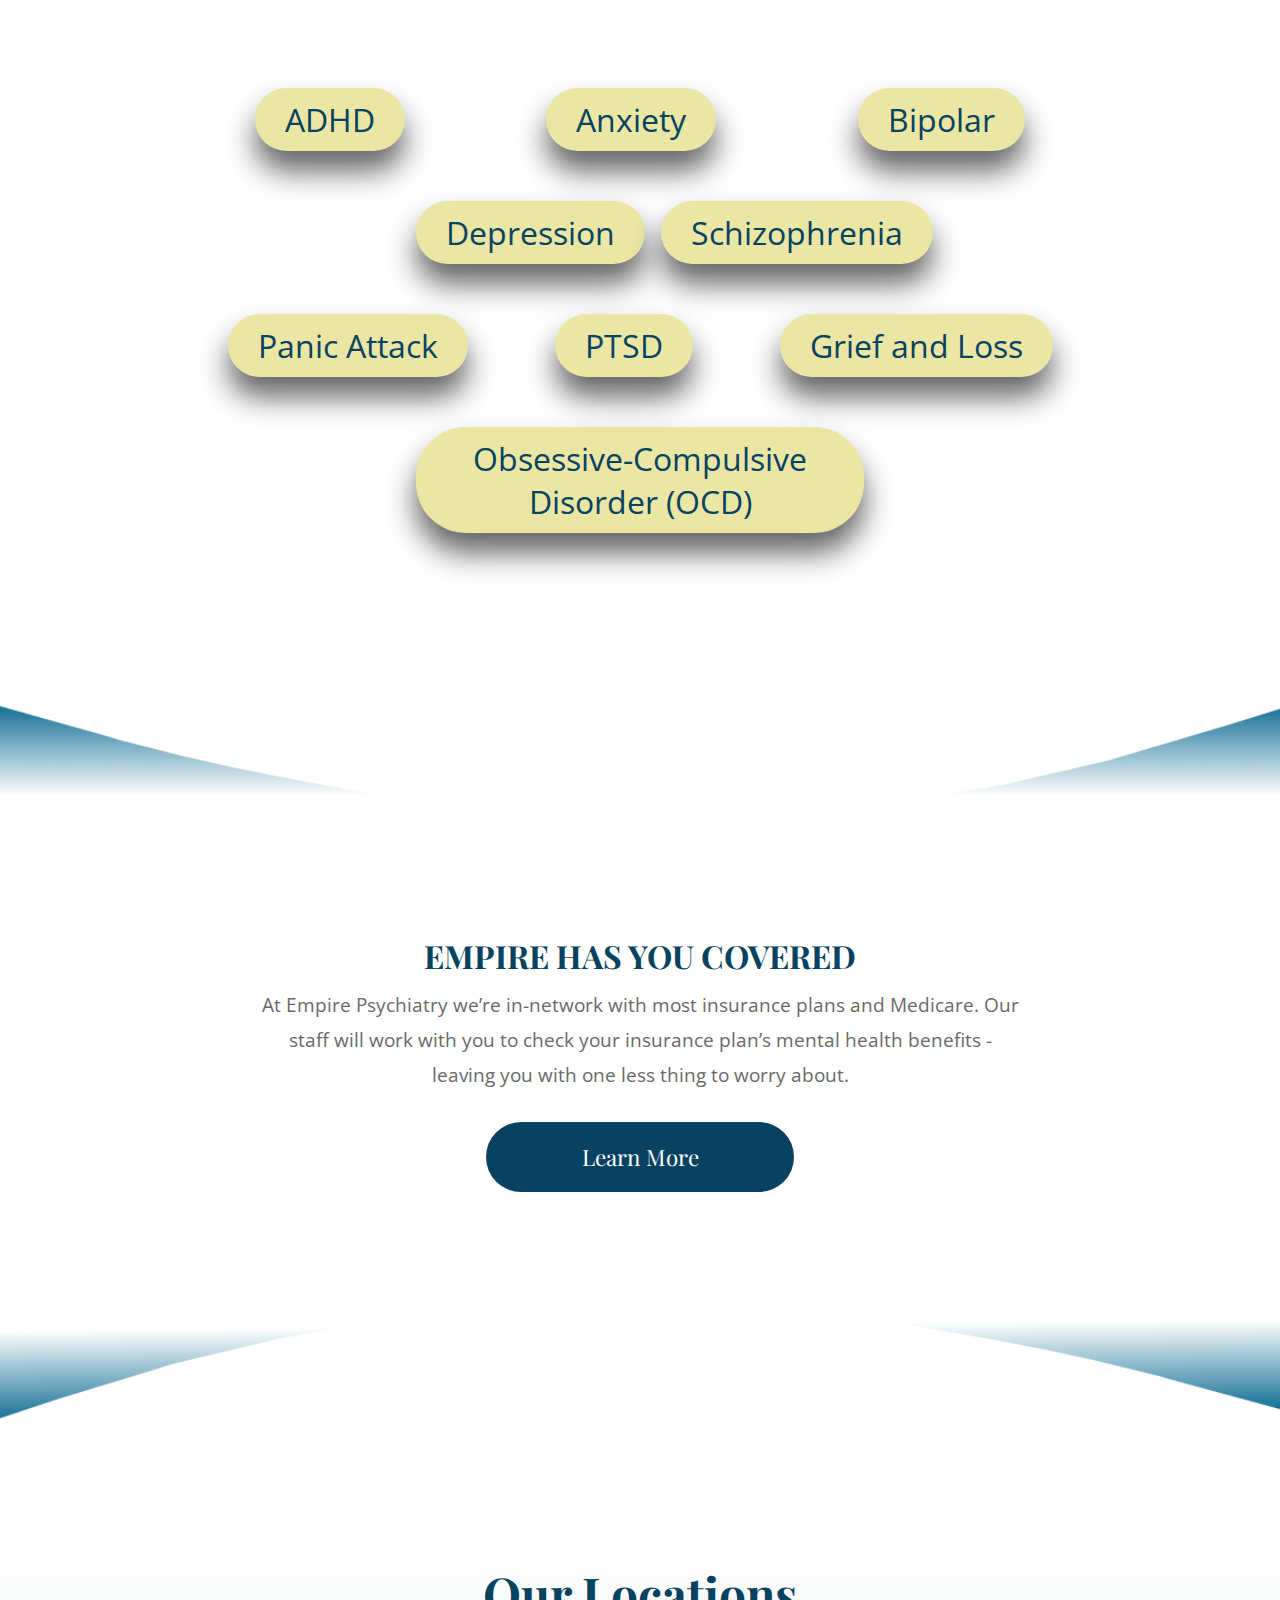
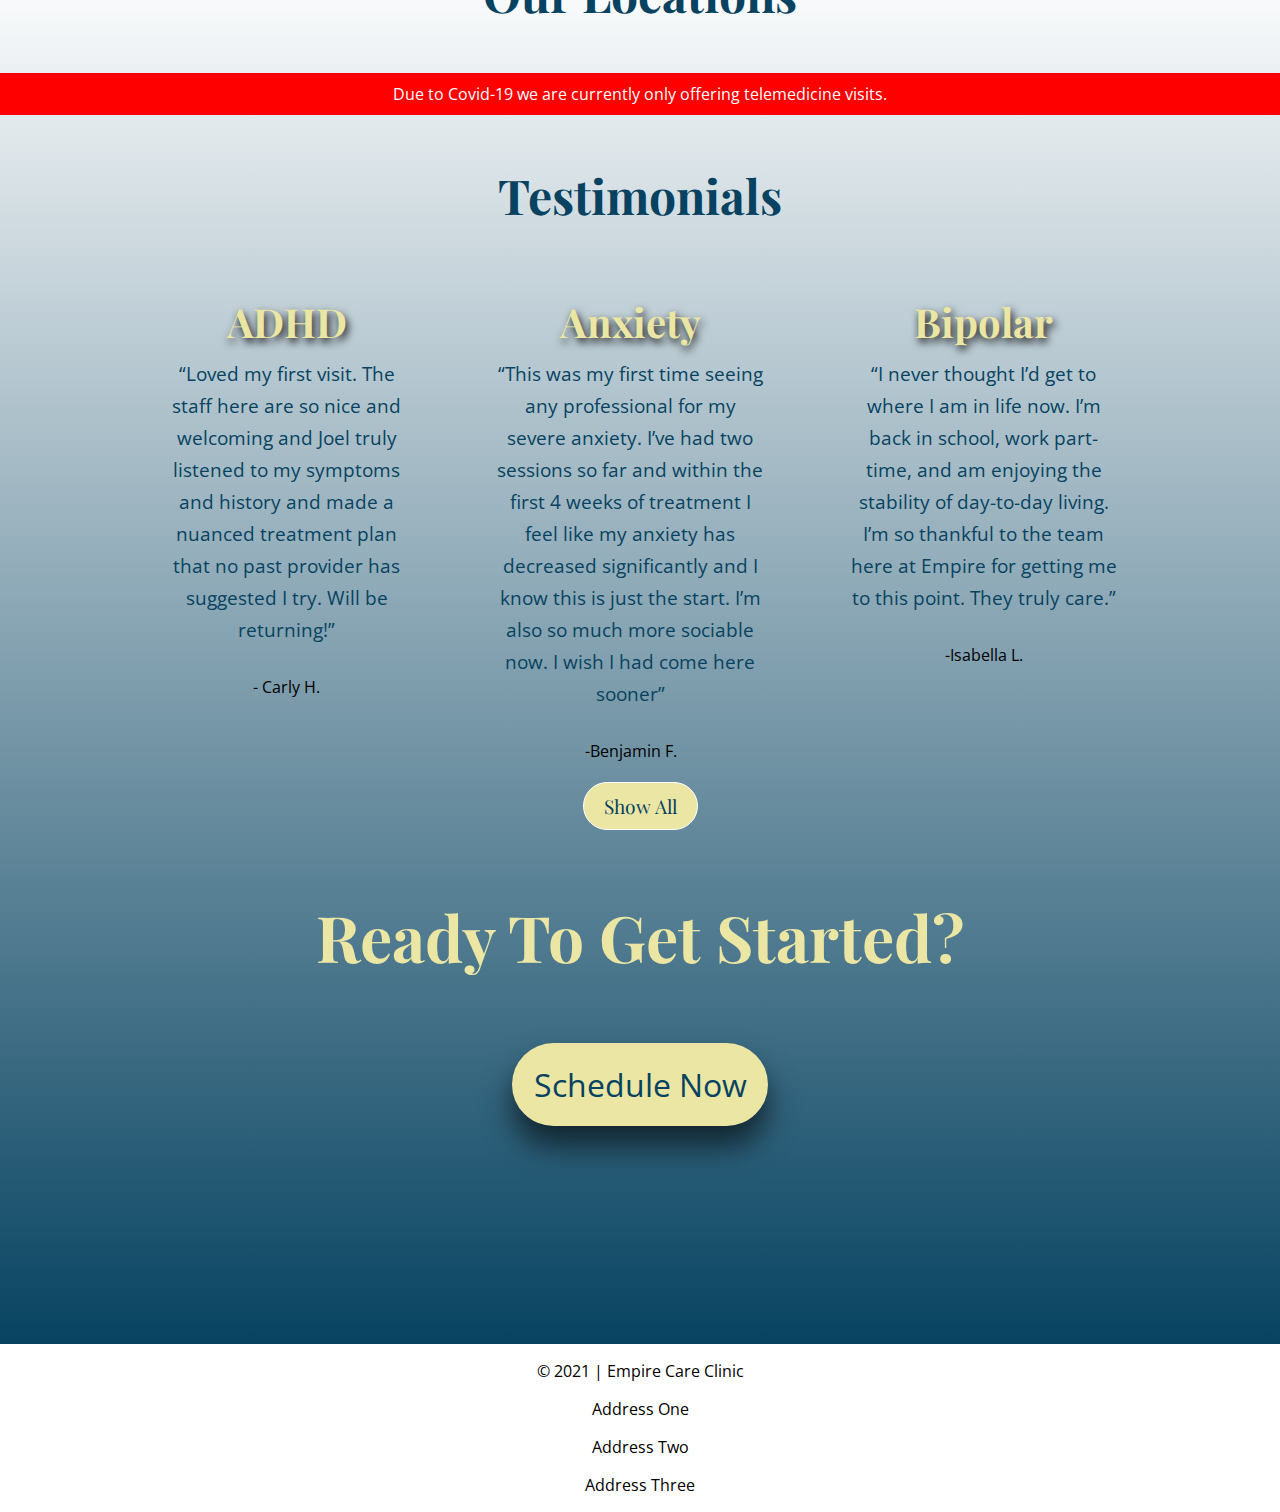
==== commit 954d55f9: "Address section added" ====
--- a/index.html
+++ b/index.html
@@ -4,7 +4,7 @@
     <meta charset="UTF-8">
     <meta name="viewport" content="width=device-width, initial-scale=1.0">
     <title>Empire Psychiatry | Home</title>
-    
+    <link rel="shortcut icon" href="favicon.ico" />
 <link rel="preconnect" href="https://fonts.gstatic.com">
 <link href="https://fonts.googleapis.com/css2?family=Open+Sans&family=Playfair+Display:wght@500&display=swap" rel="stylesheet">
     <link rel="stylesheet" href="style.css">
@@ -239,6 +239,17 @@
 
   </div>
 </footer>
+
+<!-- BELOW HERE IS THE ADDRESS AREA. JUST CHANGE ADDRESS ONE, ADDRESS TWO, ADDRESS THREE -->
+
+<div style="text-align: center;">
+  <p>&copy; 2021 | Empire Care Clinic</p>
+  <div class="addresses">
+    <p>Address One</p>
+    <p>Address Two</p>
+    <p>Address Three</p>
+  </div>
+</div>
   <script src="info.js"></script>
     <script src="main.js"></script>
 </body>
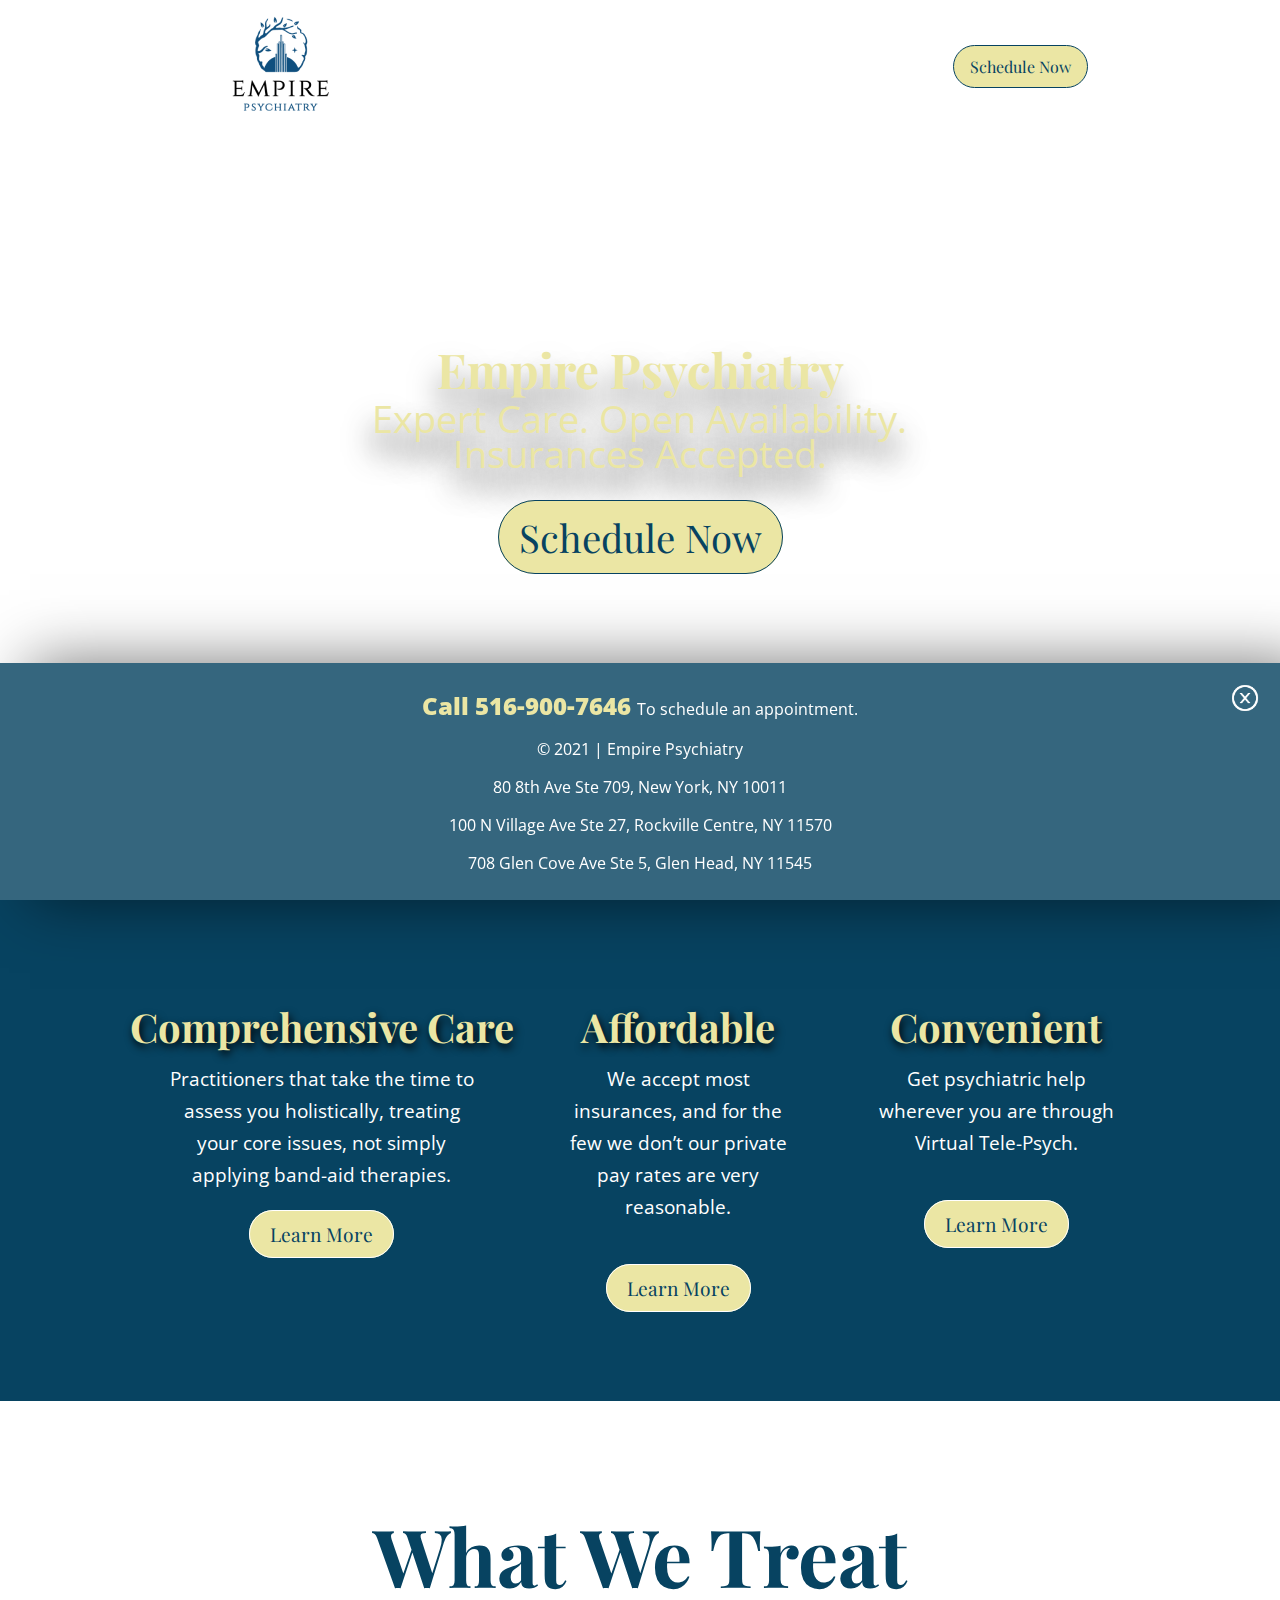
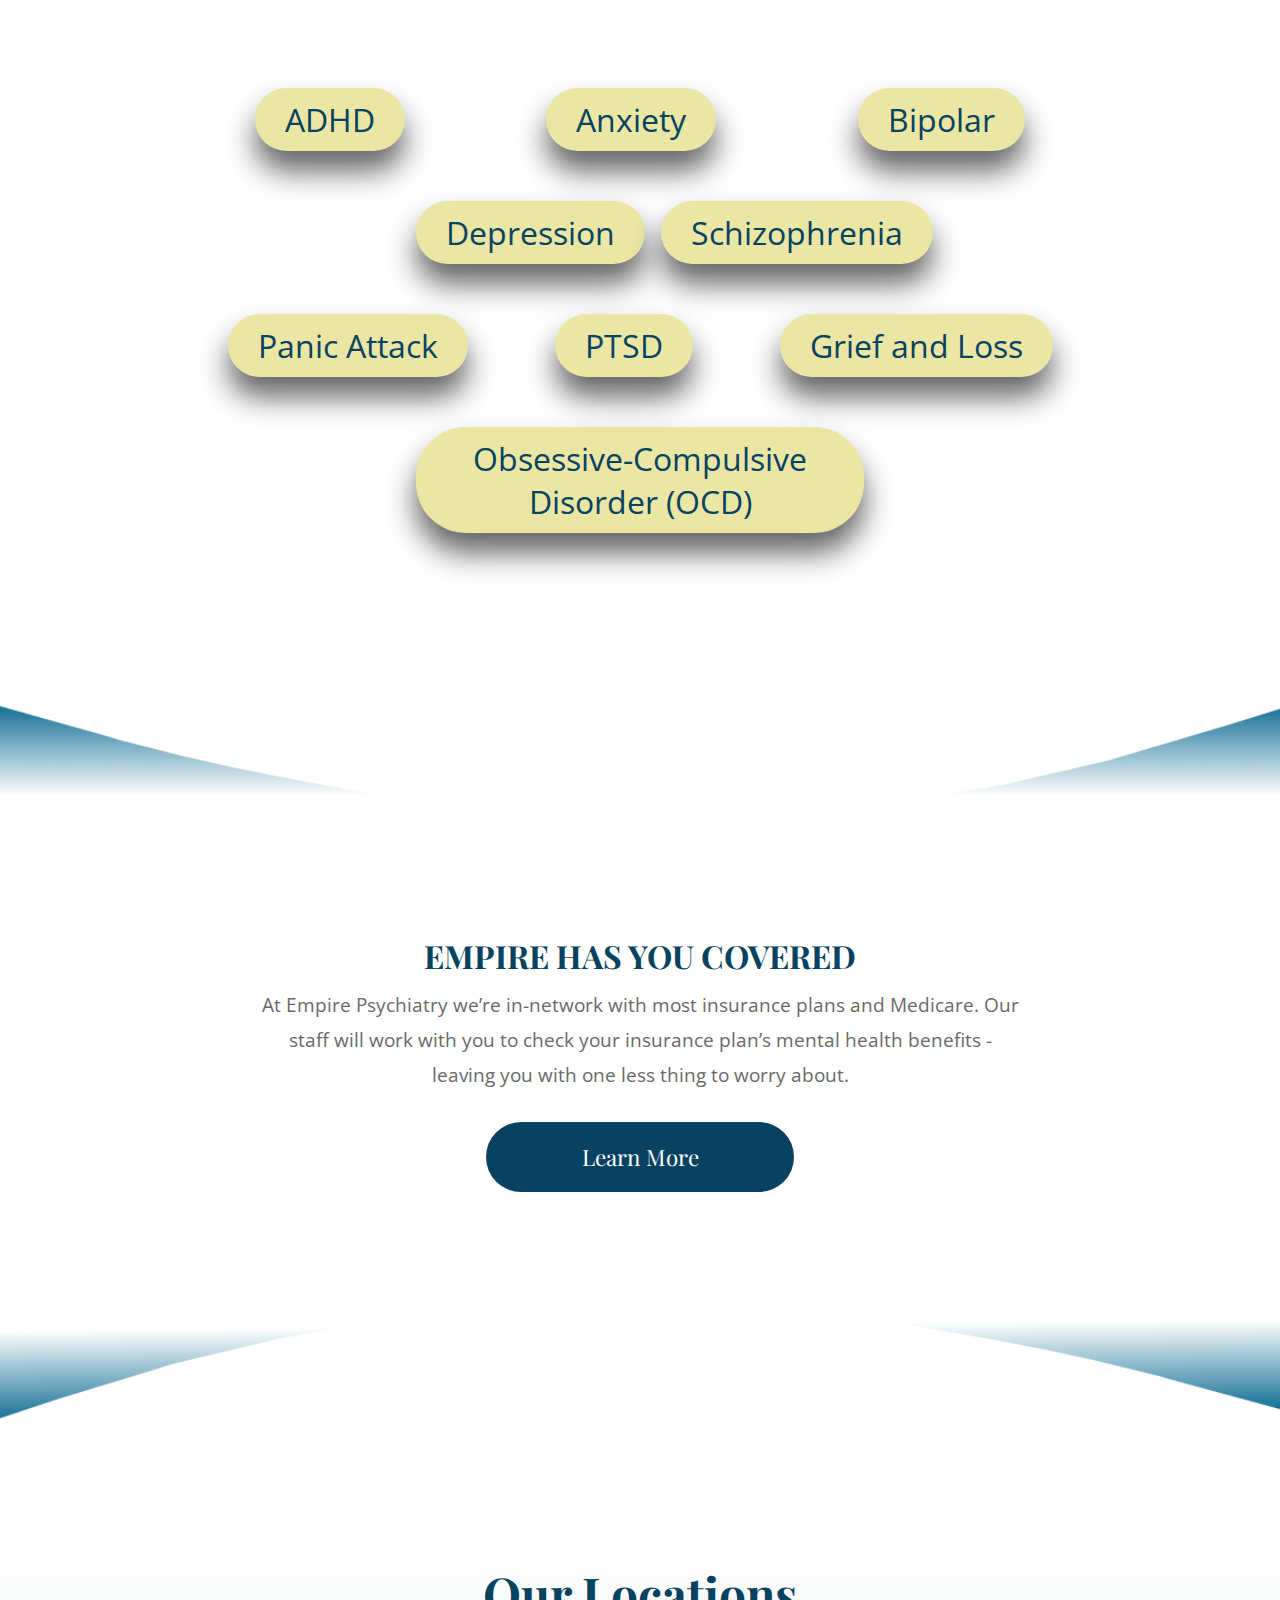
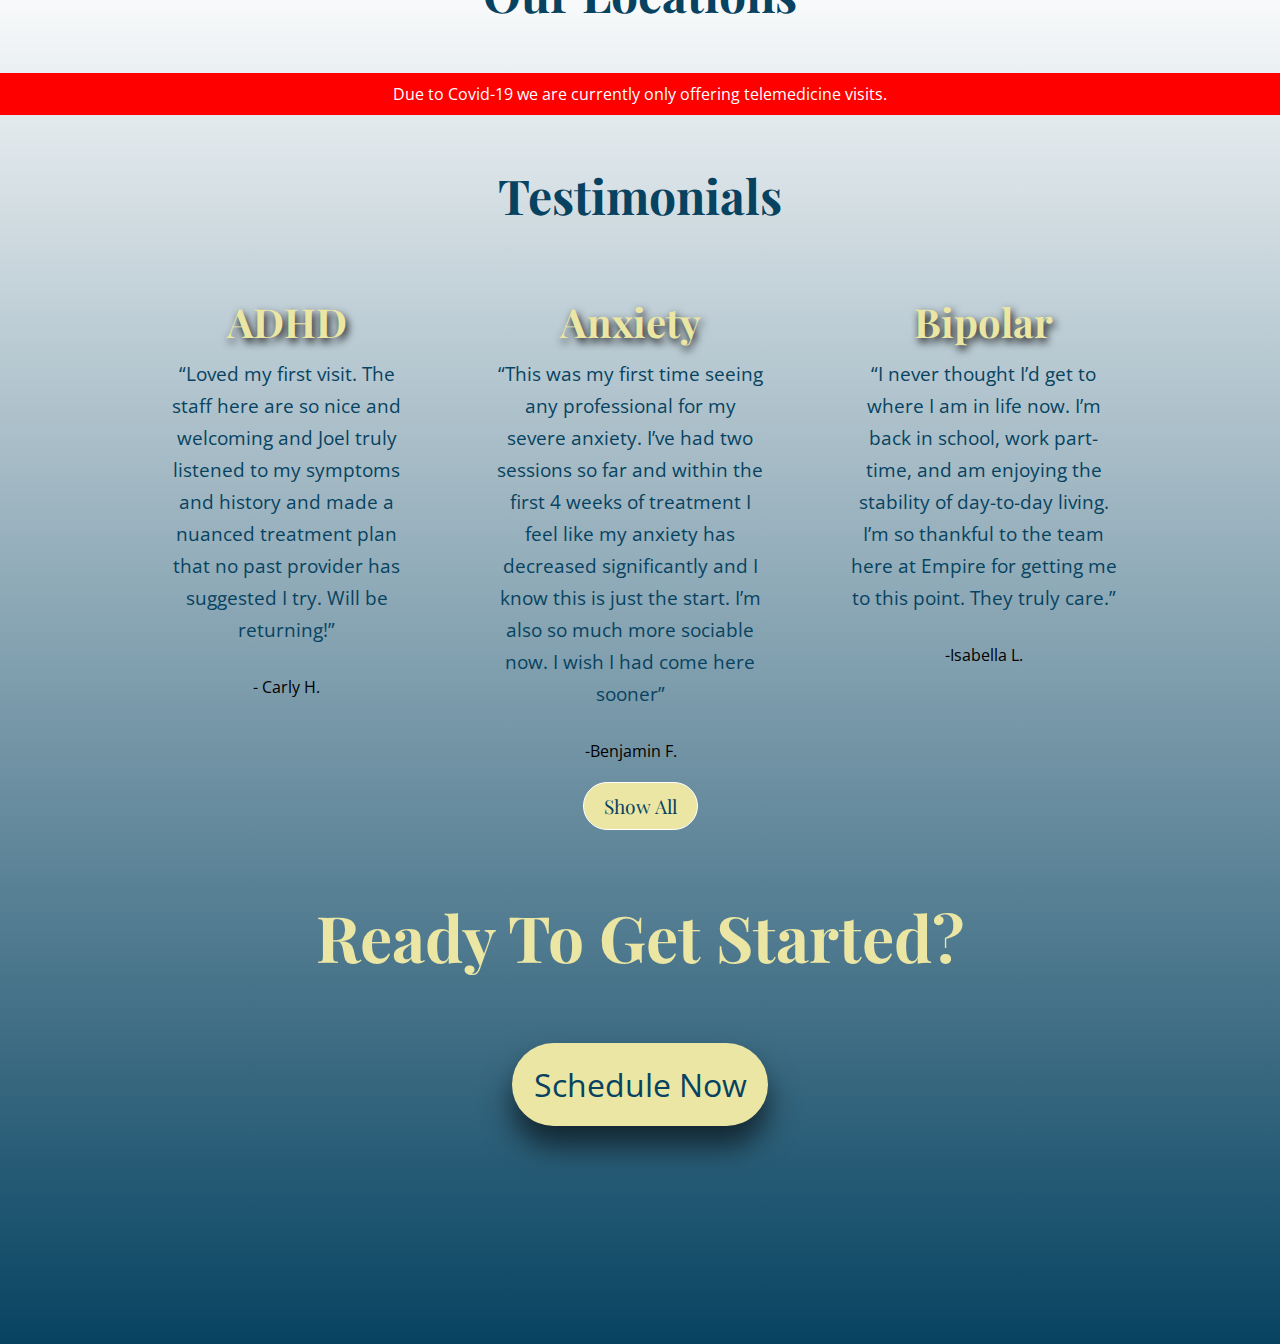
==== commit 24ebae08: "pushing" ====
--- a/index.html
+++ b/index.html
@@ -236,20 +236,19 @@
   <img src="/images/close.png" alt="">
   <div>
     <p><a href="tel:+1 516-900-7646 ">Call 516-900-7646 </a>To schedule an appointment.</p>
-
+    <div style="text-align: center;">
+      <p>&copy; 2021 | Empire Psychiatry</p>
+      <div class="addresses">
+        <p>80 8th Ave Ste 709, New York, NY 10011</p>
+        <p>100 N Village Ave Ste 27, Rockville Centre, NY 11570</p>
+        <p>708 Glen Cove Ave Ste 5, Glen Head, NY 11545</p>
+      </div>
+    </div>
   </div>
 </footer>
 
-<!-- BELOW HERE IS THE ADDRESS AREA. JUST CHANGE ADDRESS ONE, ADDRESS TWO, ADDRESS THREE -->
-
-<div style="text-align: center;">
-  <p>&copy; 2021 | Empire Care Clinic</p>
-  <div class="addresses">
-    <p>Address One</p>
-    <p>Address Two</p>
-    <p>Address Three</p>
-  </div>
-</div>
+
+
   <script src="info.js"></script>
     <script src="main.js"></script>
 </body>
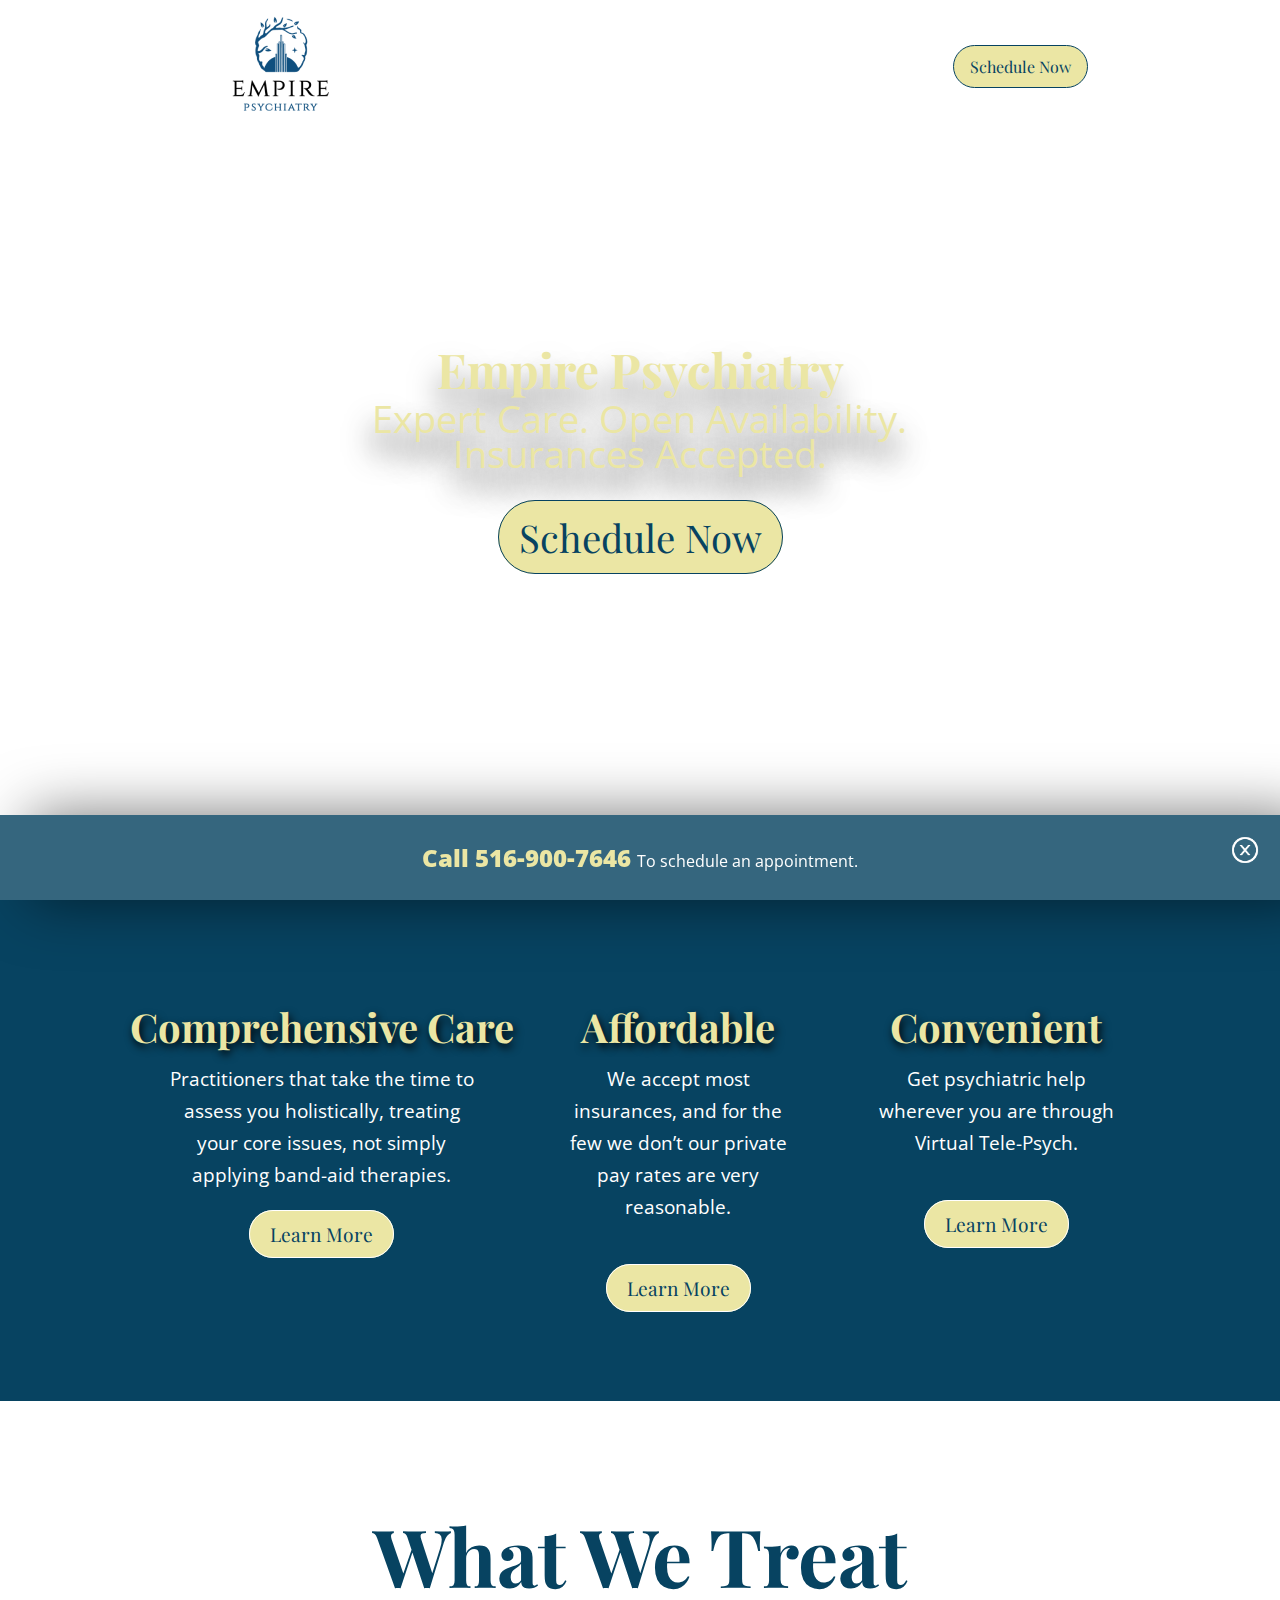
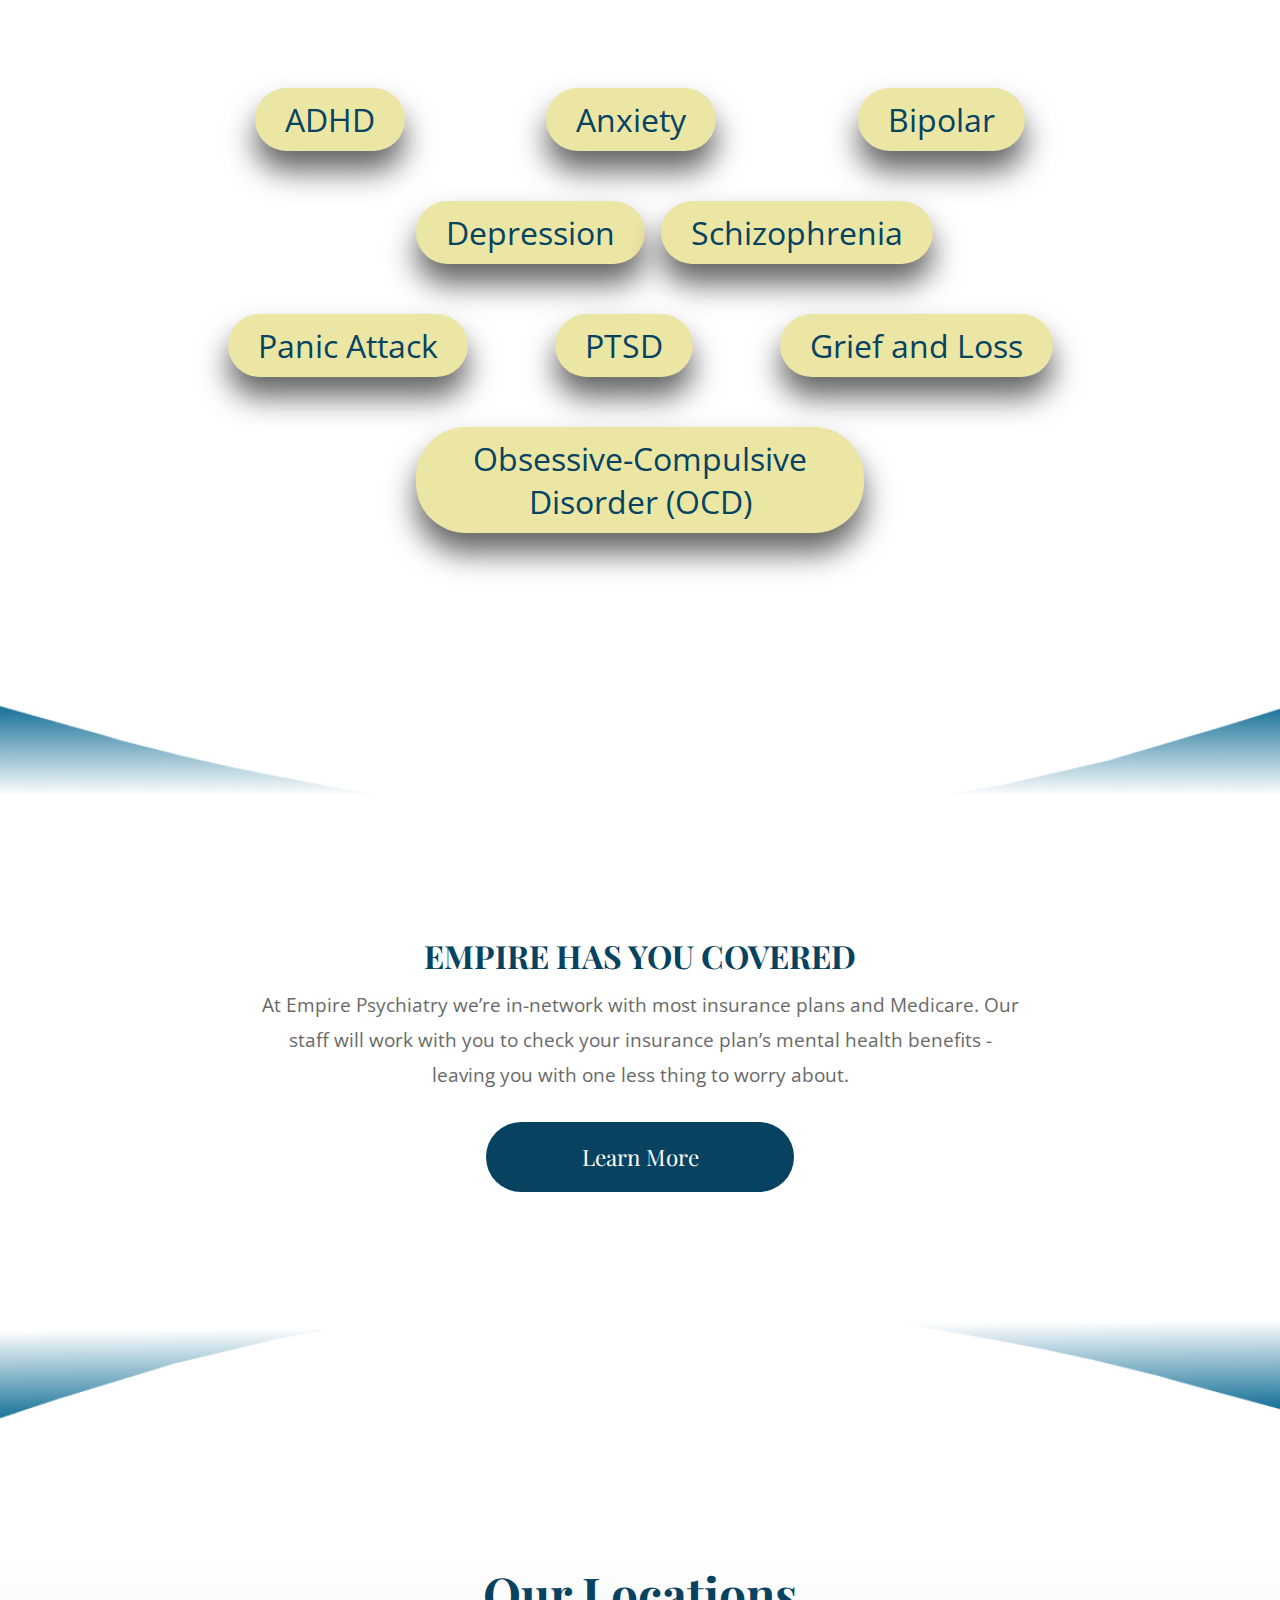
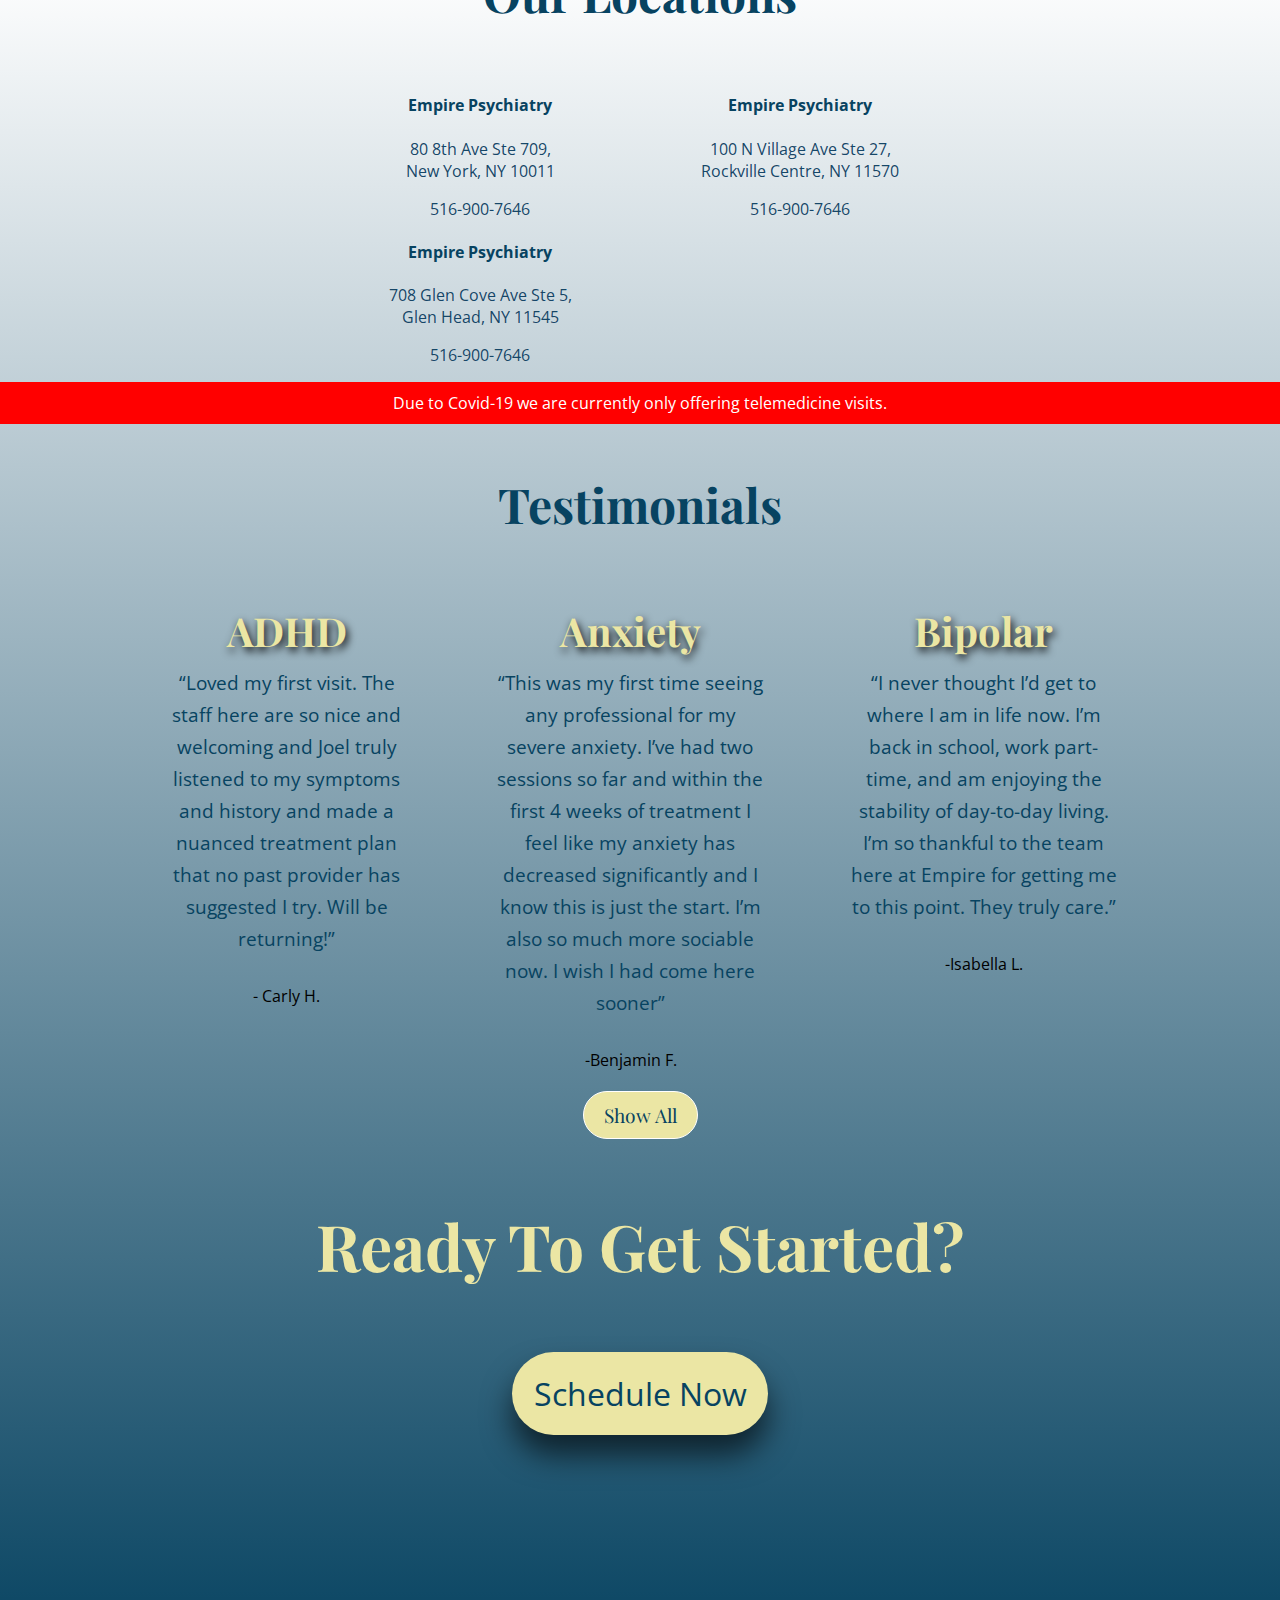
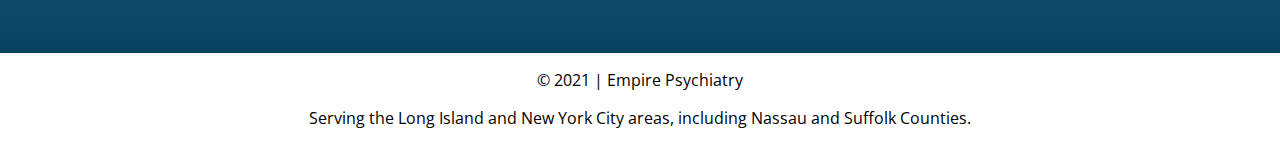
==== commit 8ac41f54: "locations" ====
--- a/index.html
+++ b/index.html
@@ -107,8 +107,29 @@
       </div>
 <div class="content2">
     <div id="locations">
-        <h3>Our Locations</h3>
-        <p style="background: red; color: white; padding: 10px">Due to Covid-19 we are currently only offering telemedicine visits. </p>
+      <h3>Our Locations</h3>
+          <div class="addresses">
+            <div>
+              <h4>Empire Psychiatry</h4>
+            <a href="https://www.google.com/maps/place/80+8th+Ave+%23709,+New+York,+NY+10011/@40.7399653,-74.004272,17z/data=!3m1!4b1!4m5!3m4!1s0x89c259be67f493ff:0x433a97476caa7db!8m2!3d40.7399653!4d-74.0020833" target="_blank"><p>80 8th Ave Ste 709, <br> New York, NY 10011</p></a>
+            
+            <a href="tel:+1516-900-7646">516-900-7646</a>
+            </div>
+            <div>
+               <h4>Empire Psychiatry</h4>
+              <a href="https://www.google.com/maps/place/100+N+Village+Ave+%23+27,+Rockville+Centre,+NY+11570/data=!4m2!3m1!1s0x89c27b5232bbf0d5:0x38bdac54d3010487?sa=X&ved=2ahUKEwjqneC-t4jwAhVGHM0KHSSsC6kQ8gEwAHoECAUQAQ" target="_blank"><p>100 N Village Ave Ste 27,<br> Rockville Centre, NY 11570</p></a>
+              
+              <a href="tel:+1516-900-7646">516-900-7646</a>
+            </div>
+            <div>
+               <h4>Empire Psychiatry</h4>
+              <a href="https://www.google.com/maps/place/708+Glen+Cove+Ave+%235,+Glen+Head,+NY+11545/data=!4m2!3m1!1s0x89c285dd42dbf2a3:0xfc73421fba9a2568?sa=X&ved=2ahUKEwjTzNDOt4jwAhXGaM0KHZHtCAsQ8gEwAHoECAUQAQ" target="_blank"><p>708 Glen Cove Ave Ste 5,<br> Glen Head, NY 11545</p></a>
+              
+              <a href="tel:+1516-900-7646">516-900-7646</a>
+            </div>
+            
+          </div>
+          <p style="background: red; color: white; padding: 10px">Due to Covid-19 we are currently only offering telemedicine visits. </p>
     </div>
           <div id="testimonials">
               <h3>Testimonials</h3>
@@ -236,16 +257,13 @@
   <img src="/images/close.png" alt="">
   <div>
     <p><a href="tel:+1 516-900-7646 ">Call 516-900-7646 </a>To schedule an appointment.</p>
-    <div style="text-align: center;">
-      <p>&copy; 2021 | Empire Psychiatry</p>
-      <div class="addresses">
-        <p>80 8th Ave Ste 709, New York, NY 10011</p>
-        <p>100 N Village Ave Ste 27, Rockville Centre, NY 11570</p>
-        <p>708 Glen Cove Ave Ste 5, Glen Head, NY 11545</p>
-      </div>
-    </div>
+    
   </div>
 </footer>
+<div class="actingFooter">
+  <p>&copy; 2021 | Empire Psychiatry</p>
+  <p>Serving the Long Island and New York City areas, including Nassau and Suffolk Counties.</p>
+</div>
 
 
 
--- a/style.css
+++ b/style.css
@@ -29,7 +29,9 @@
     background: var(--secondary);
    
 }
-
+.actingFooter {
+    text-align: center;
+}
 #result a{
     font-size: 24px;
 }
@@ -573,14 +575,23 @@
     font-size: 1.4rem;
 }
 
-#testimonials, #locations , #ready{
+#testimonials, #ready{
     text-align: center;
   
 }
 
-#testimonials, #ready{
+#testimonials, #ready, #locations{
     text-align: center;
     min-height: 50vh;
+}
+
+
+
+#locations .addresses {
+    width: 50%;
+    margin: 0 auto;
+    display: grid;
+    grid-template-columns: repeat(auto-fit, minmax(250px, auto) );
 }
 
 #testimonials h3, #locations  h3{
@@ -588,6 +599,20 @@
     color:  var(--main-bg-color);
     font-family: 'Playfair Display', serif;
 
+}
+
+#locations h4 {
+    color: var(--main-bg-color);
+}
+
+#locations a {
+    text-decoration: none;
+    color:rgba(16, 66, 100, 0.979);
+    font-size: 1rem;
+}
+
+#locations a:hover{
+    text-decoration: underline;
 }
 
 #ready h3{
